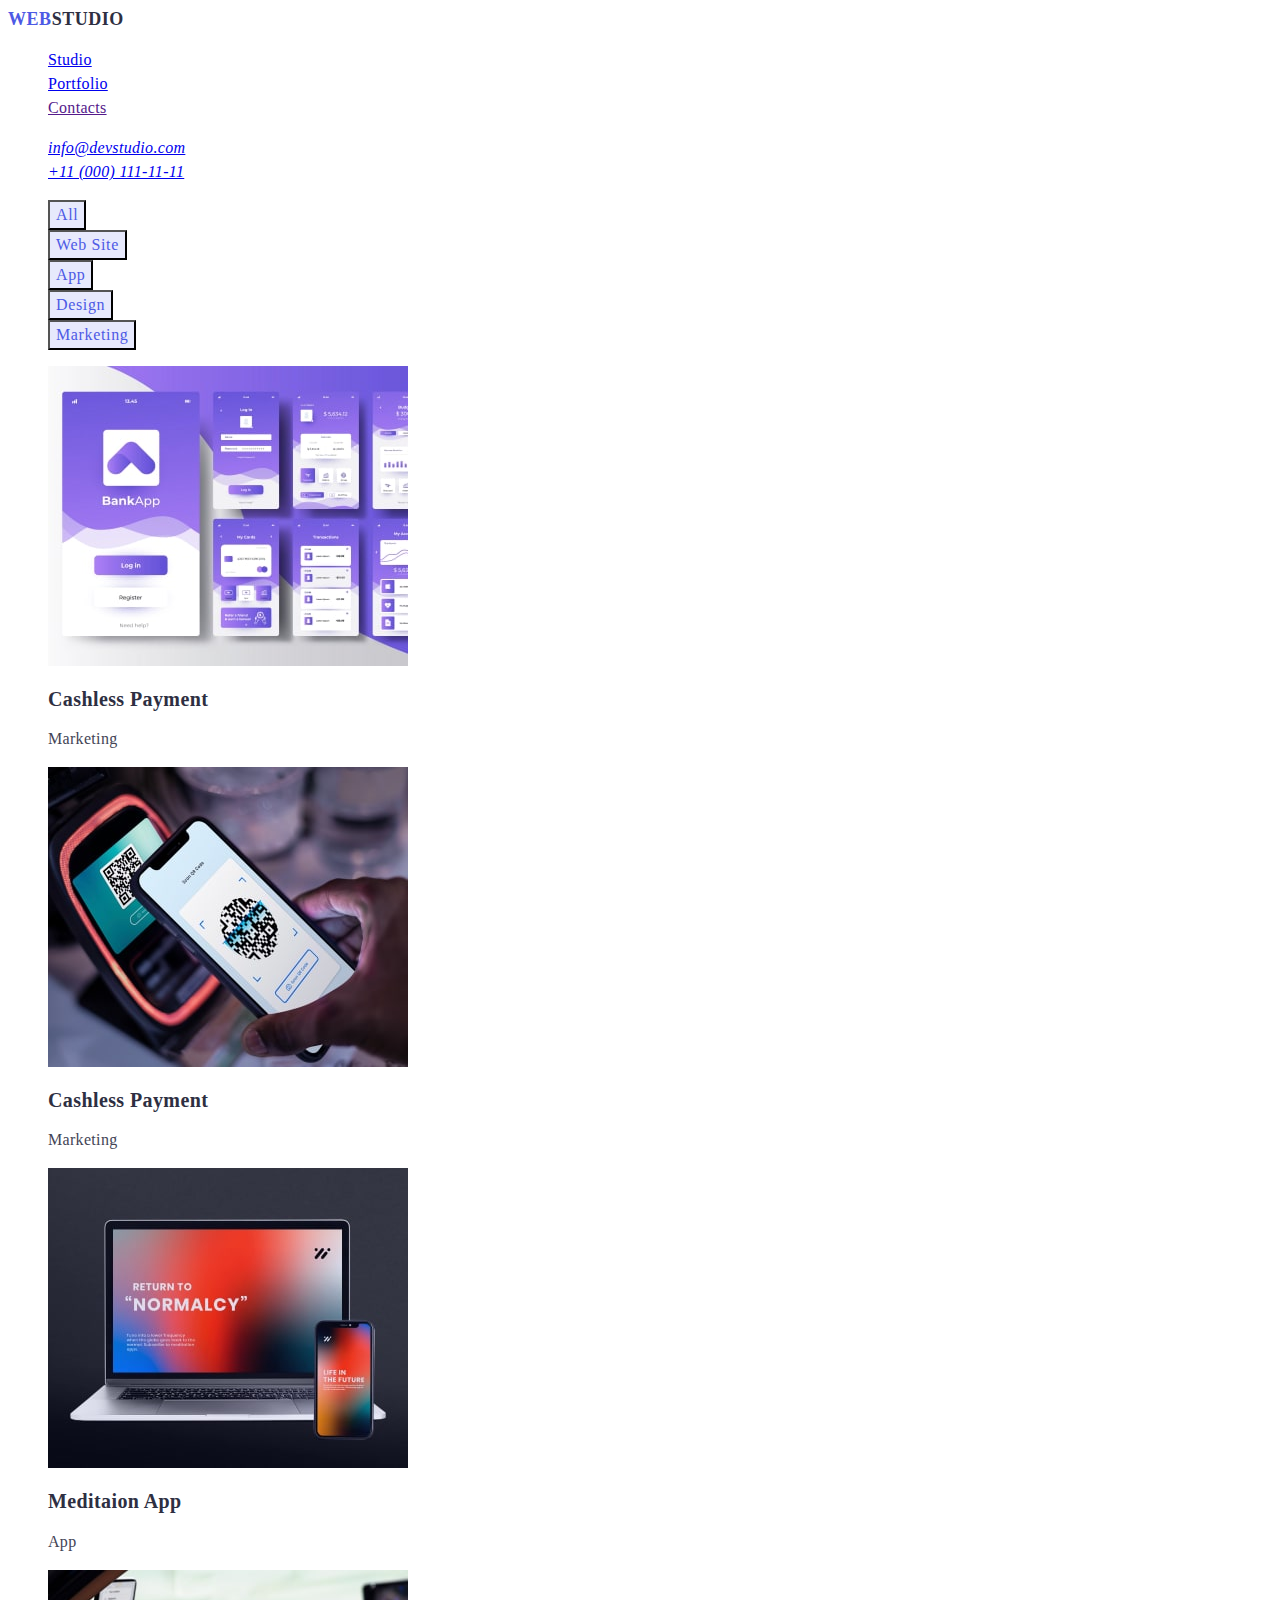
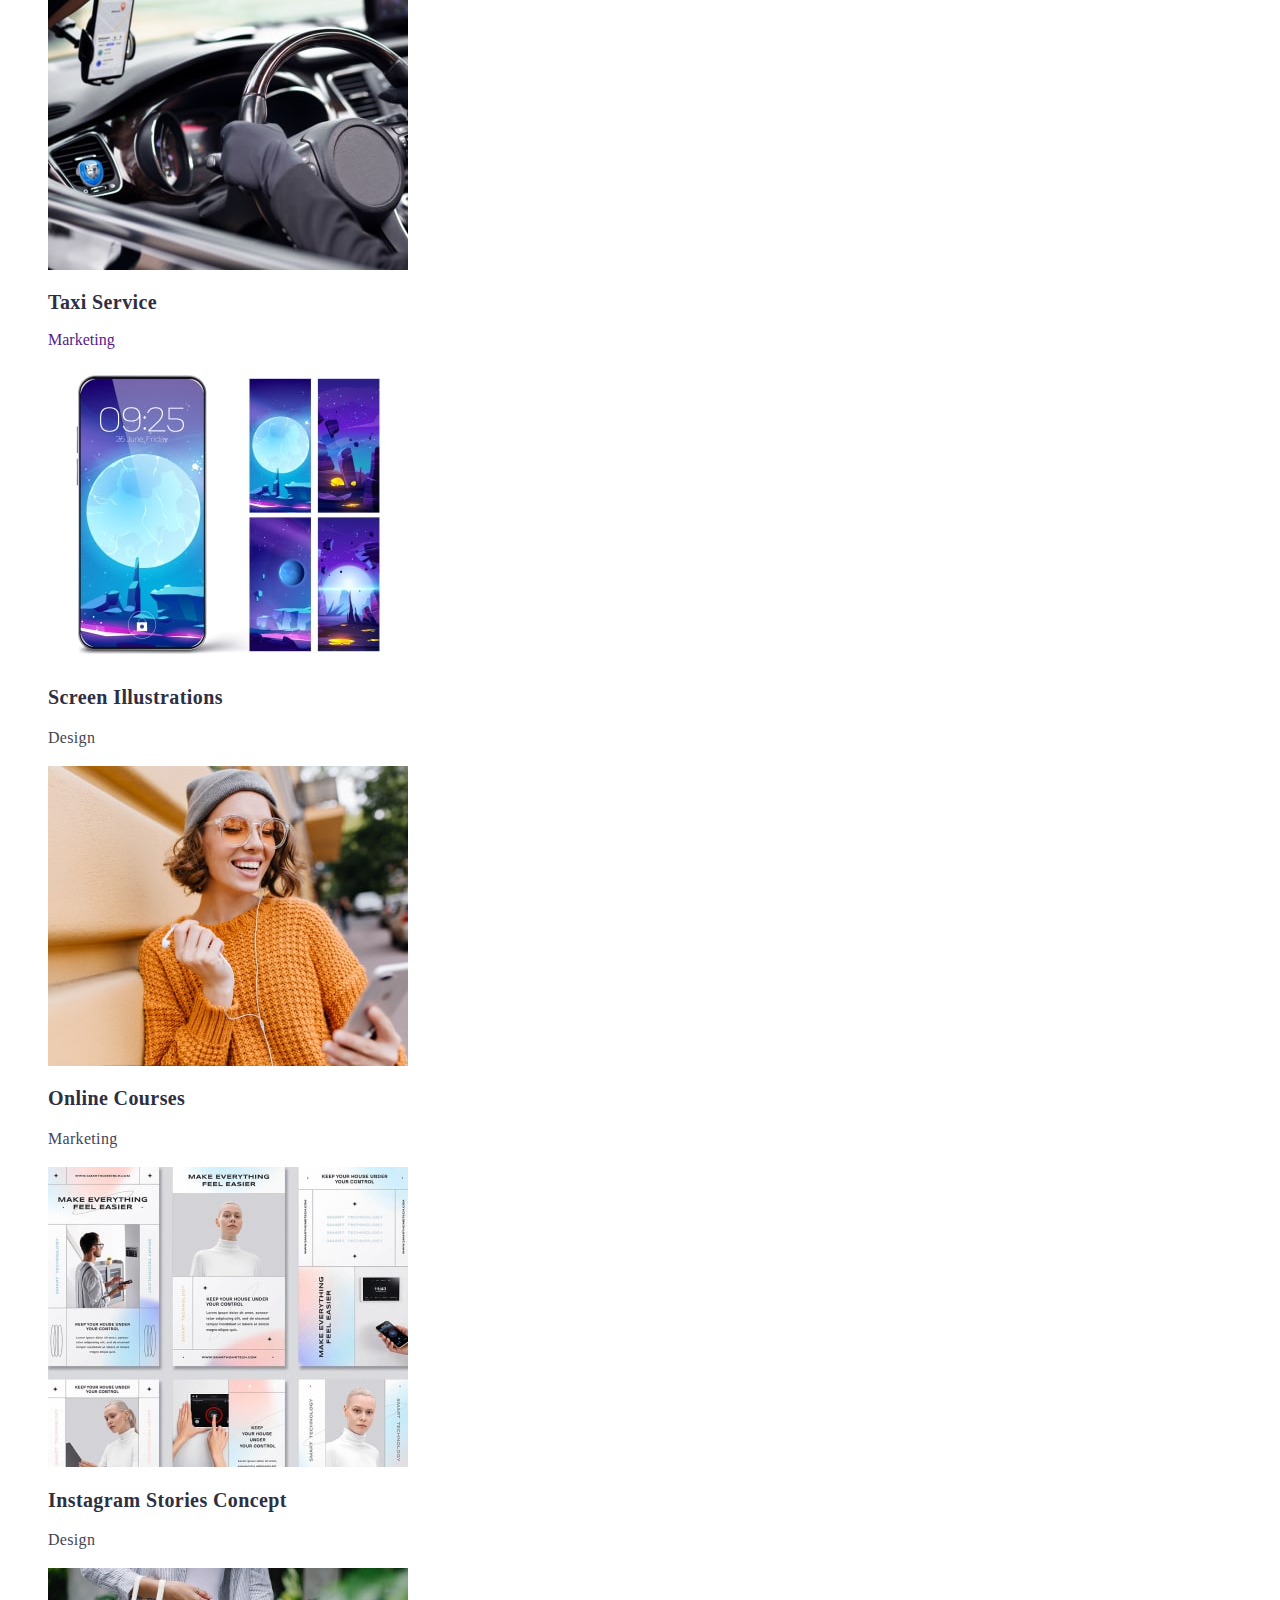
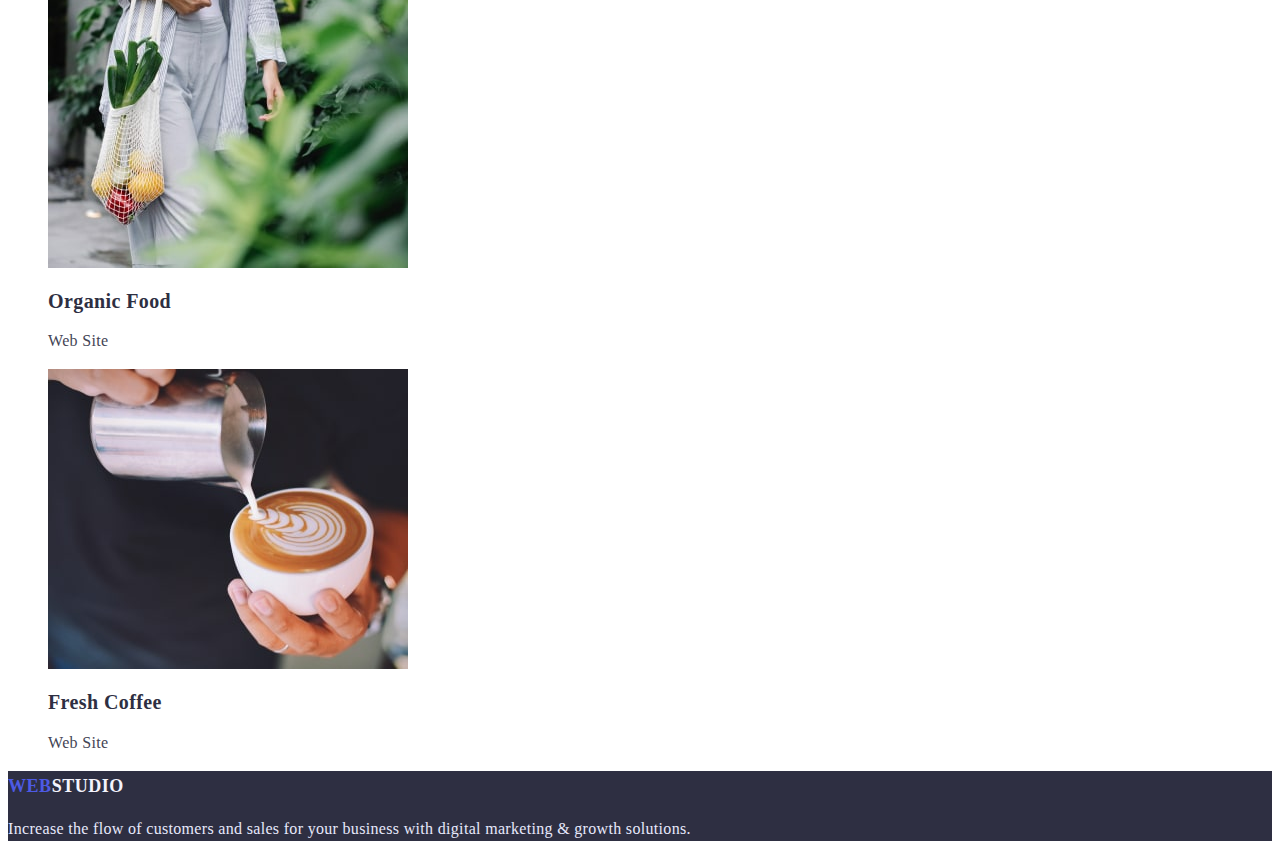
==== portfolio.html @ 84d5fbe2 "section main" ====
<!DOCTYPE html>
<html lang="en">
<head>
    <meta charset="UTF-8">
    <meta http-equiv="X-UA-Compatible" content="IE=edge">
    <meta name="viewport" content="width=device-width, initial-scale=1.0">
    <title>Document</title>
    <link rel="preconnect" href="https://fonts.googleapis.com">
    <link rel="preconnect" href="https://fonts.gstatic.com" crossorigin>
    <link
        href="https://fonts.googleapis.com/css2?family=Open+Sans:wght@400;600;700&family=Roboto:ital,wght@0,400;0,500;0,700;1,700&display=swap"
        rel="stylesheet">
    <link rel="stylesheet" href="css/style.css">
</head>
<body>
                                    <!--------------HEADER-------------->
    <header class="header">
        <nav class="header-nav">
            <a class="header-logo link" href="./index.html" target="_blank" rel="noopener noreferrer nofollow">Web<span
                    class="logo-second-word">Studio</span></a>
            <ul class="header-list list">
                <li class="header-item"><a href="/index.html">Studio</a></li>
                <li class="header-item"><a href="./portfolio.html">Portfolio</a></li>
                <li class="header-item"><a href="">Contacts</a></li>
            </ul>
        </nav>
        <address class="address">
            <ul class="address-list list">
                <li class="address-item"><a href="mailto:info@devstudio.com" target="_blank"
                        rel="noopener noreferrer nofollow">info@devstudio.com</a></li>
                <li class="address-item"><a href="tel:+110001111111">+11 (000) 111-11-11</a></li>
            </ul>
        </address>
    </header>
    
    <main>
        <section class="portfolio-section">
            <h1 hidden class="portfolio title">Portfolio</h1>
            <ul class="button-list list">
                <li class="button-item">
                    <button type="button" class="portfolio-btn btn">All</button>
                </li>
                <li class="button-item">
                    <button type="button" class="portfolio-btn btn">Web Site</button>
                </li>
                <li class="button-item">
                    <button type="button" class="portfolio-btn btn">App</button>
                </li>
                <li class="button-item">
                    <button type="button" class="portfolio-btn btn">Design</button>
                </li>
                <li class="button-item">
                    <button type="button" class="portfolio-btn btn">Marketing</button>
                </li>
            </ul>
        
            <ul class="projcets-list list">
                <li class="projects-list-item">
                    <a class="item-link link" href="">
                        <img src="./images/row-1-img-1-min.jpg" alt="servise image" width="360" height="300">
                        <h2 class="item-title">Cashless Payment</h2>
                        <p class="item-description">Marketing</p>
                    </a>
                </li>
                
                <li class="projects-list-item">
                    <a class="item-link link" href="">
                        <img src="./images/row-1-img-2-min.jpg" alt="servise image" width="360" height="300">
                        <h2 class="item-title">Cashless Payment</h2>
                        <p class="item-description">Marketing</p>
                    </a>
                </li>

                <li class="projects-list-item">
                    <a class="item-link link" href="">
                        <img src="./images/row-1-img-3-min.jpg" alt="servise image" width="360" height="300">
                        <h2 class="item-title">Meditaion App</h2>
                        <p class="item-description">App</p>
                    </a>
                </li>
        
                <li class="projects-list-item">
                    <a class="item-link link" href="">
                        <img src="./images/row-2-img-1-min.jpg" alt="servise image" width="360" height="300">
                        <h2 class="item-title">Taxi Service</h2>
                        <p class="itemdescriptiont">Marketing</p>
                    </a>
                    
                </li>
                <li class="projects-list-item">
                    <a class="item-link link" href="">
                        <img src="./images/row-2-img-2-min.jpg" alt="servise image" width="360" height="300">
                        <h2 class="item-title">Screen Illustrations</h2>
                        <p class="item-description">Design</p>
                    </a>
                </li>
                <li class="projects-list-item">
                    <a class="item-link link" href="">
                        <img src="./images/row-2-img-3-min.jpg" alt="servise image" width="360" height="300">
                        <h2 class="item-title">Online Courses</h2>
                        <p class="item-description">Marketing</p>
                    </a>
                    
                </li>
                <li class="projects-list-item">
                    <a class="item-link link" href="">
                        <img src="./images/row-3-img-1-min.jpg" alt="servise image" width="360" height="300">
                        <h2 class="item-title">Instagram Stories Concept</h2>
                        <p class="item-description">Design</p>
                    </a>
                    
                </li>
                <li class="projects-list-item">
                    <a class="item-link link" href="">
                        <img src="./images/row-3-img-2-min.jpg" alt="servise image" width="360" height="300">
                        <h2 class="item-title">Organic Food</h2>
                        <p class="item-description">Web Site</p>
                    </a>
                    
                </li>
                <li class="projects-list-item">
                    <a class="item-link link" href="">
                        <img src="./images/row-3-img-3-min.jpg" alt="servise image" width="360" height="300">
                        <h2 class="item-title">Fresh Coffee</h2>
                        <p class="item-description">Web Site</p>
                    </a>
                </li>
            </ul>
        </section>
    </main>
                            <!------------------FOOOTER----------------->
    <footer class="footer">
        <a class="footer-logo link" href="./index.html" target="_blank" rel="noopener noreferrer nofollow">Web<span
                class="logo-second-word">Studio</span></a>
        <p class="footer-text">Increase the flow of customers and sales for your business with digital marketing & growth
            solutions.</p>
    </footer>
</body>
</html>
---- css/style.css ----
body{
    font-family: Roboto sans-serif;
}

.list {
    list-style: none;
}

.link {
    text-decoration: none;
}

.title{
    font-size: 36px;
    line-height: 1.11;
    text-align: center;
    letter-spacing: 0.02em;
    text-transform: capitalize;
    color: #2E2F42;
}
.header-logo{
    font-weight: 800;
    font-size: 18px;
    line-height: 1.33;
    display: flex;
    align-items: center;
    letter-spacing: 0.03em;
    text-transform: uppercase;
    color: #4D5AE5;
}
.header-logo > .logo-second-word{
    color: #2E2F42;
}

.footer-logo{
    font-weight: 800;
    font-size: 18px;
    line-height: 1.67;
    display: flex;
    align-items: center;
    letter-spacing: 0.03em;
    text-transform: uppercase;
    color: #4D5AE5;
}

.footer-logo > .logo-second-word{
    color: #F4F4FD;
}

.btn:is(:hover, :focus) {
    color: #FFFFFF;
    background: #404BBF;
    box-shadow: 0px 3px 1px rgba(0, 0, 0, 0.1), 0px 2px 1px rgba(0, 0, 0, 0.08), 0px 2px 2px rgba(0, 0, 0, 0.12);
    border-radius: 4px;
}

.btn {
    cursor: pointer;
    font-weight: 500;
    font-size: 16px;
    line-height: 1.5;
    display: flex;
    align-items: center;
    letter-spacing: 0.04em;
    color: #4D5AE5;
    ;
}
/**-------------------------FOOTER---------------------*/
.footer {
    background-color: #2E2F42;
    ;
}

.footer-text {
    font-size: 16px;
    line-height: 1.5;
    letter-spacing: 0.02em;
    color: #E7E9FC;
}

/**-------------------------HEADER---------------------*/
.header {}

.header-nav {}

.header-logo {}

.header-list {}

.header-item {
    font-size: 16px;
    line-height: 1.5;
    letter-spacing: 0.02em;
    color: #2E2F42;
}

.address {}

.address-list {}

.address-item {
    font-size: 16px;
    line-height: 1.5;
    letter-spacing: 0.02em;
    color: #434455;
}
/*!--------------------INDEX-PAGE----------------------*/
/**-----------------------HERO----------------------*/
.hero{ 
    background: #2E2F42;
}
.hero-title{
    font-size: 56px;
    line-height: 1.07;
    text-align: center;
    letter-spacing: 0.02em;
    color: #FFFFFF;
}

.hero-btn{
    background: #E7E9FC;
}


/**------------COMPANY_POLICY---------------*/

.company-policy-title {
    font-size: 20px;
    line-height: 1.2;
    letter-spacing: 0.02em;
    color: #2E2F42;
}

.company-policy-text {
    font-size: 16px;
    line-height: 1.5;
    letter-spacing: 0.02em;
    color: #434455;
}
/**-----------------OUR-TEAM------------------*/

.member-name {
    font-size: 20px;
    line-height: 1.2;
    text-align: center;
    letter-spacing: 0.02em;
    color: #2E2F42;
}

.member-position {
    font-size: 16px;
    line-height: 1.5;
    text-align: center;
    letter-spacing: 0.02em;
    color: #434455;
}


/*!---------------------PORTFOLIO-PAGE-------------------*/
.item-title{
    font-size: 20px;
    line-height: 1.2;
    letter-spacing: 0.02em;
    color: #2E2F42;
}

.item-description{
    font-size: 16px;
    line-height: 1.5;    
    letter-spacing: 0.02em;
    color: #434455;
}

.portfolio-btn{
    font-family: inherit;
    background-color:#E7E9FC;
}
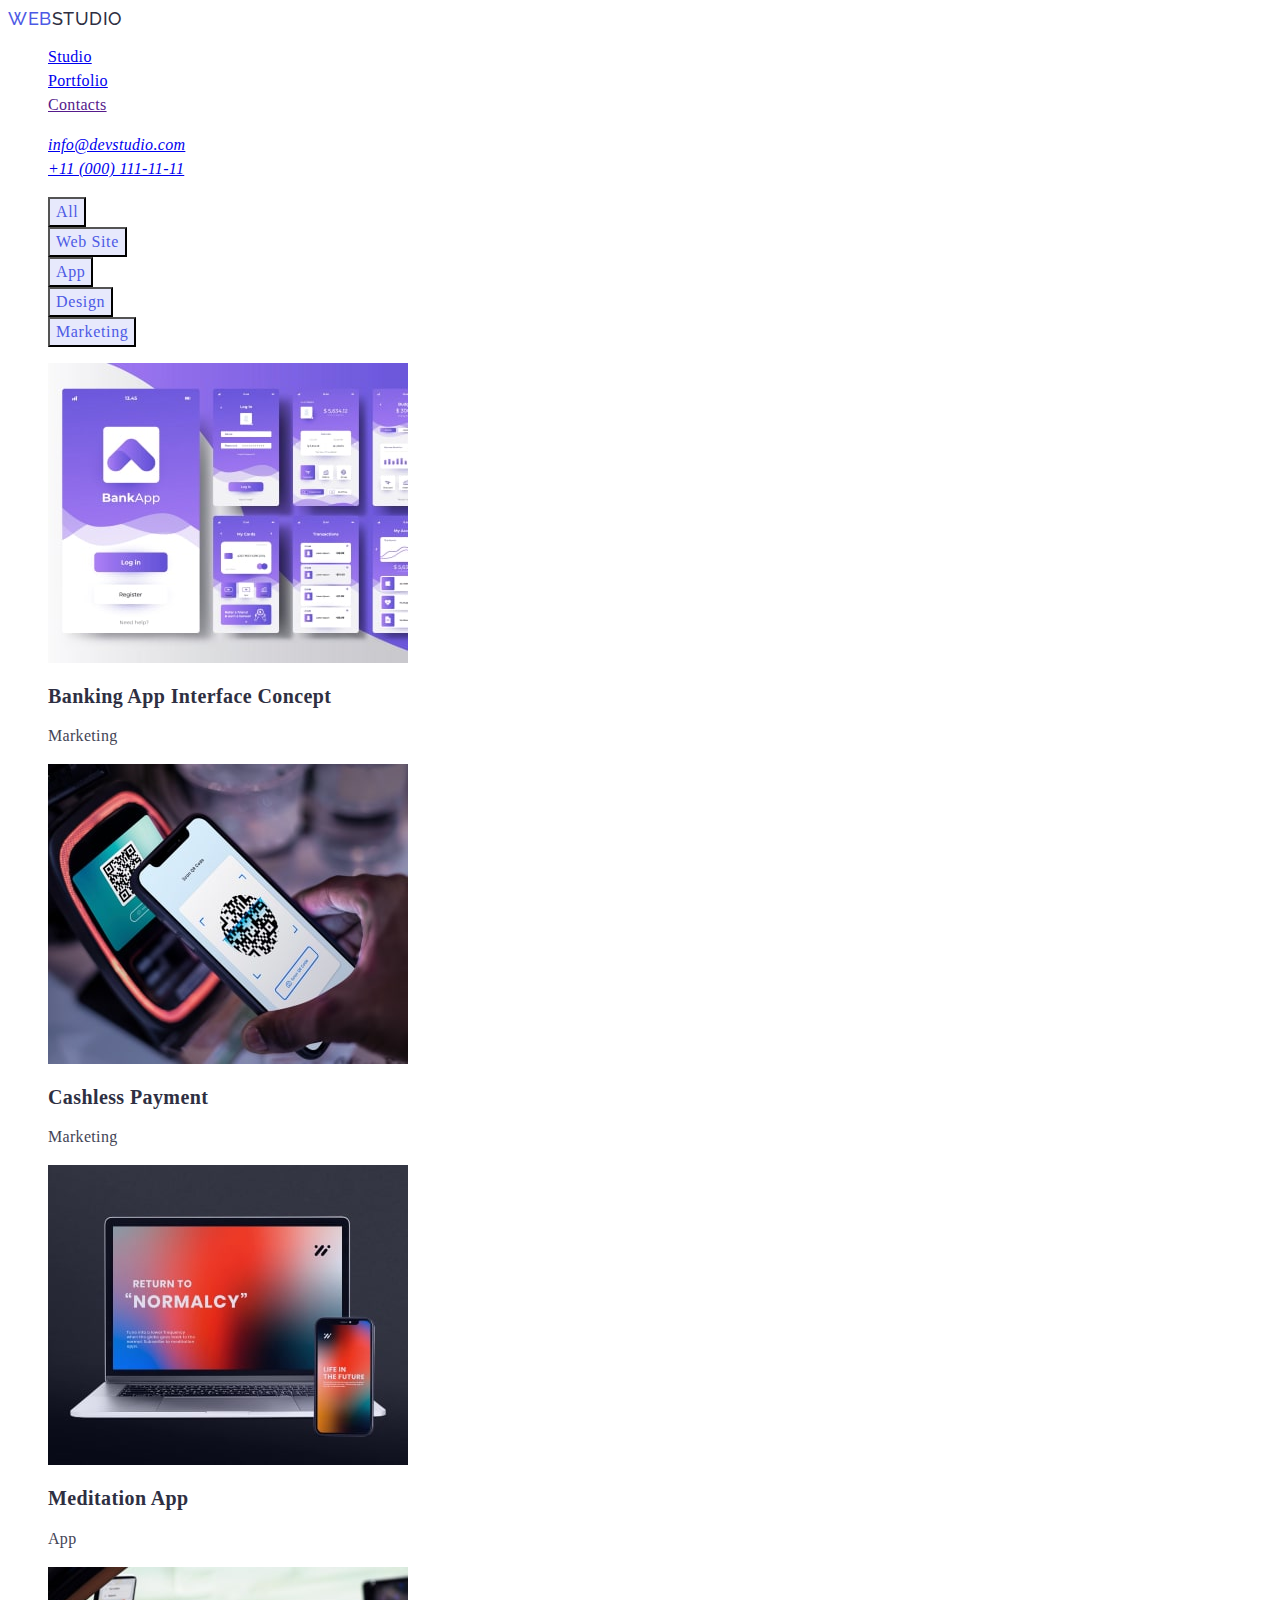
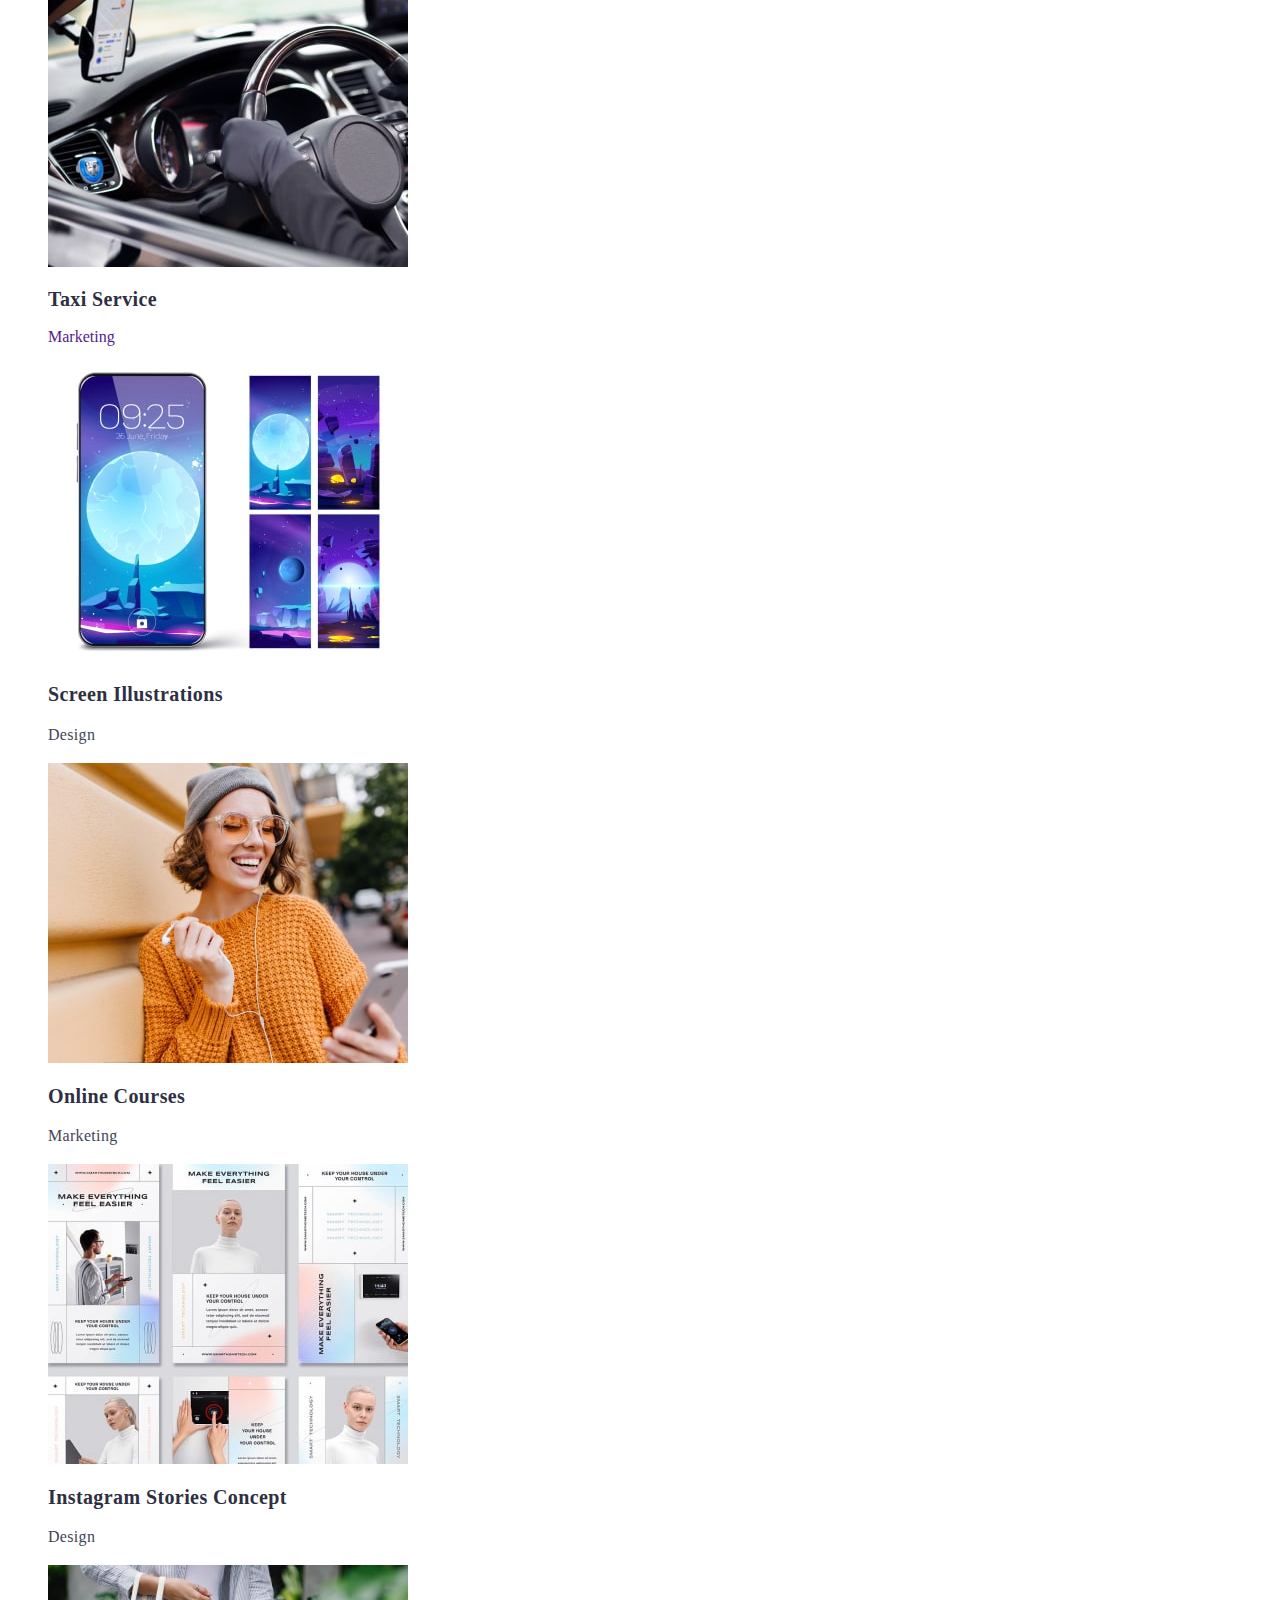
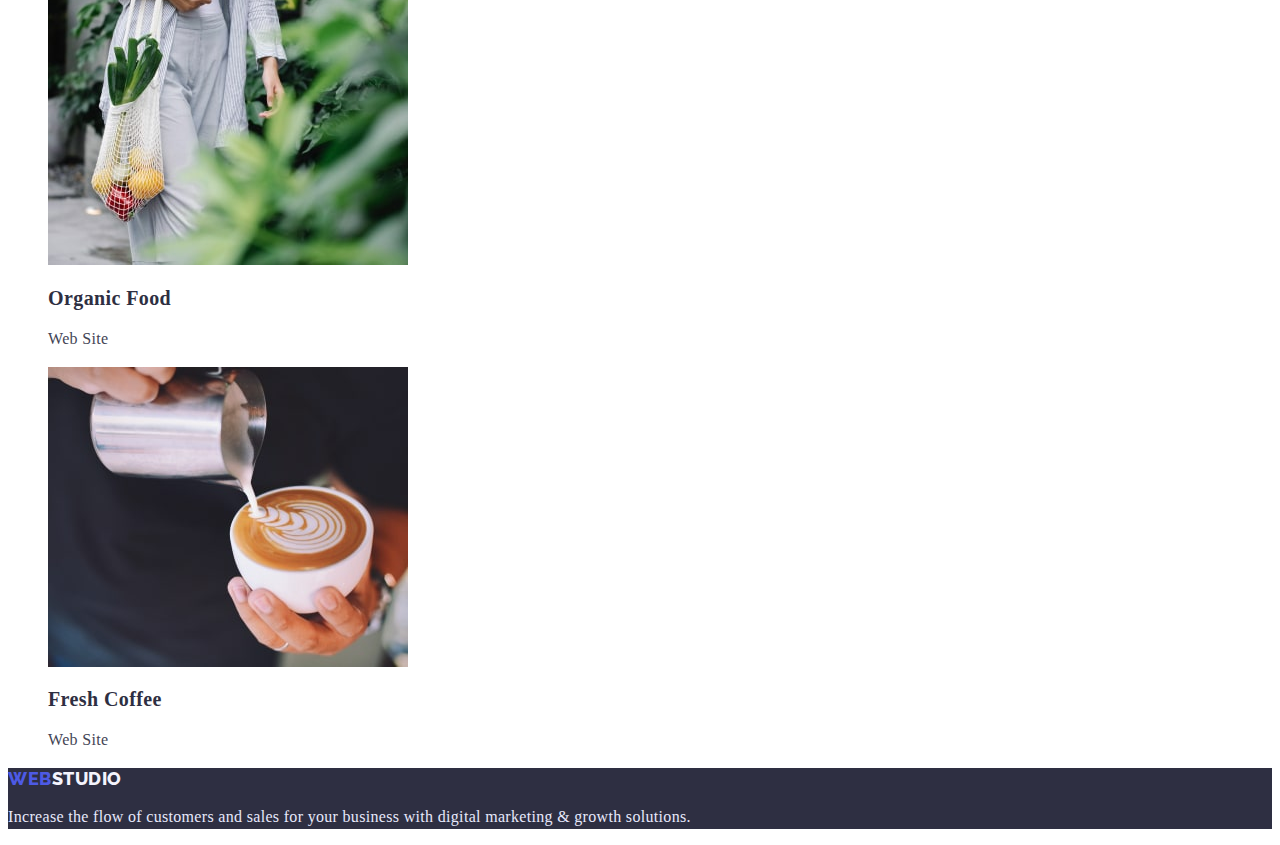
==== commit 8c307b04: "changes" ====
--- a/portfolio.html
+++ b/portfolio.html
@@ -8,7 +8,7 @@
     <link rel="preconnect" href="https://fonts.googleapis.com">
     <link rel="preconnect" href="https://fonts.gstatic.com" crossorigin>
     <link
-        href="https://fonts.googleapis.com/css2?family=Open+Sans:wght@400;600;700&family=Roboto:ital,wght@0,400;0,500;0,700;1,700&display=swap"
+        href="https://fonts.googleapis.com/css2?family=Open+Sans:wght@400;600;700&family=Raleway:wght@800;900&family=Roboto:wght@400;500;700&display=swap"
         rel="stylesheet">
     <link rel="stylesheet" href="css/style.css">
 </head>
@@ -58,7 +58,7 @@
                 <li class="projects-list-item">
                     <a class="item-link link" href="">
                         <img src="./images/row-1-img-1-min.jpg" alt="servise image" width="360" height="300">
-                        <h2 class="item-title">Cashless Payment</h2>
+                        <h2 class="item-title">Banking App Interface Concept</h2>
                         <p class="item-description">Marketing</p>
                     </a>
                 </li>
@@ -74,7 +74,7 @@
                 <li class="projects-list-item">
                     <a class="item-link link" href="">
                         <img src="./images/row-1-img-3-min.jpg" alt="servise image" width="360" height="300">
-                        <h2 class="item-title">Meditaion App</h2>
+                        <h2 class="item-title">Meditation App</h2>
                         <p class="item-description">App</p>
                     </a>
                 </li>
--- a/css/style.css
+++ b/css/style.css
@@ -1,5 +1,6 @@
 body{
     font-family: Roboto sans-serif;
+    color:#434455;
 }
 
 .list {
@@ -19,9 +20,10 @@
     color: #2E2F42;
 }
 .header-logo{
-    font-weight: 800;
+    font-family: "Raleway", sans-serif;
+    font-weight: 500;
     font-size: 18px;
-    line-height: 1.33;
+    line-height: 1.17;
     display: flex;
     align-items: center;
     letter-spacing: 0.03em;
@@ -33,9 +35,10 @@
 }
 
 .footer-logo{
+    font-family: "Raleway", sans-serif;
     font-weight: 800;
     font-size: 18px;
-    line-height: 1.67;
+    line-height: 1.17;
     display: flex;
     align-items: center;
     letter-spacing: 0.03em;
@@ -125,6 +128,7 @@
 /**------------COMPANY_POLICY---------------*/
 
 .company-policy-title {
+    font-weight: 500;
     font-size: 20px;
     line-height: 1.2;
     letter-spacing: 0.02em;
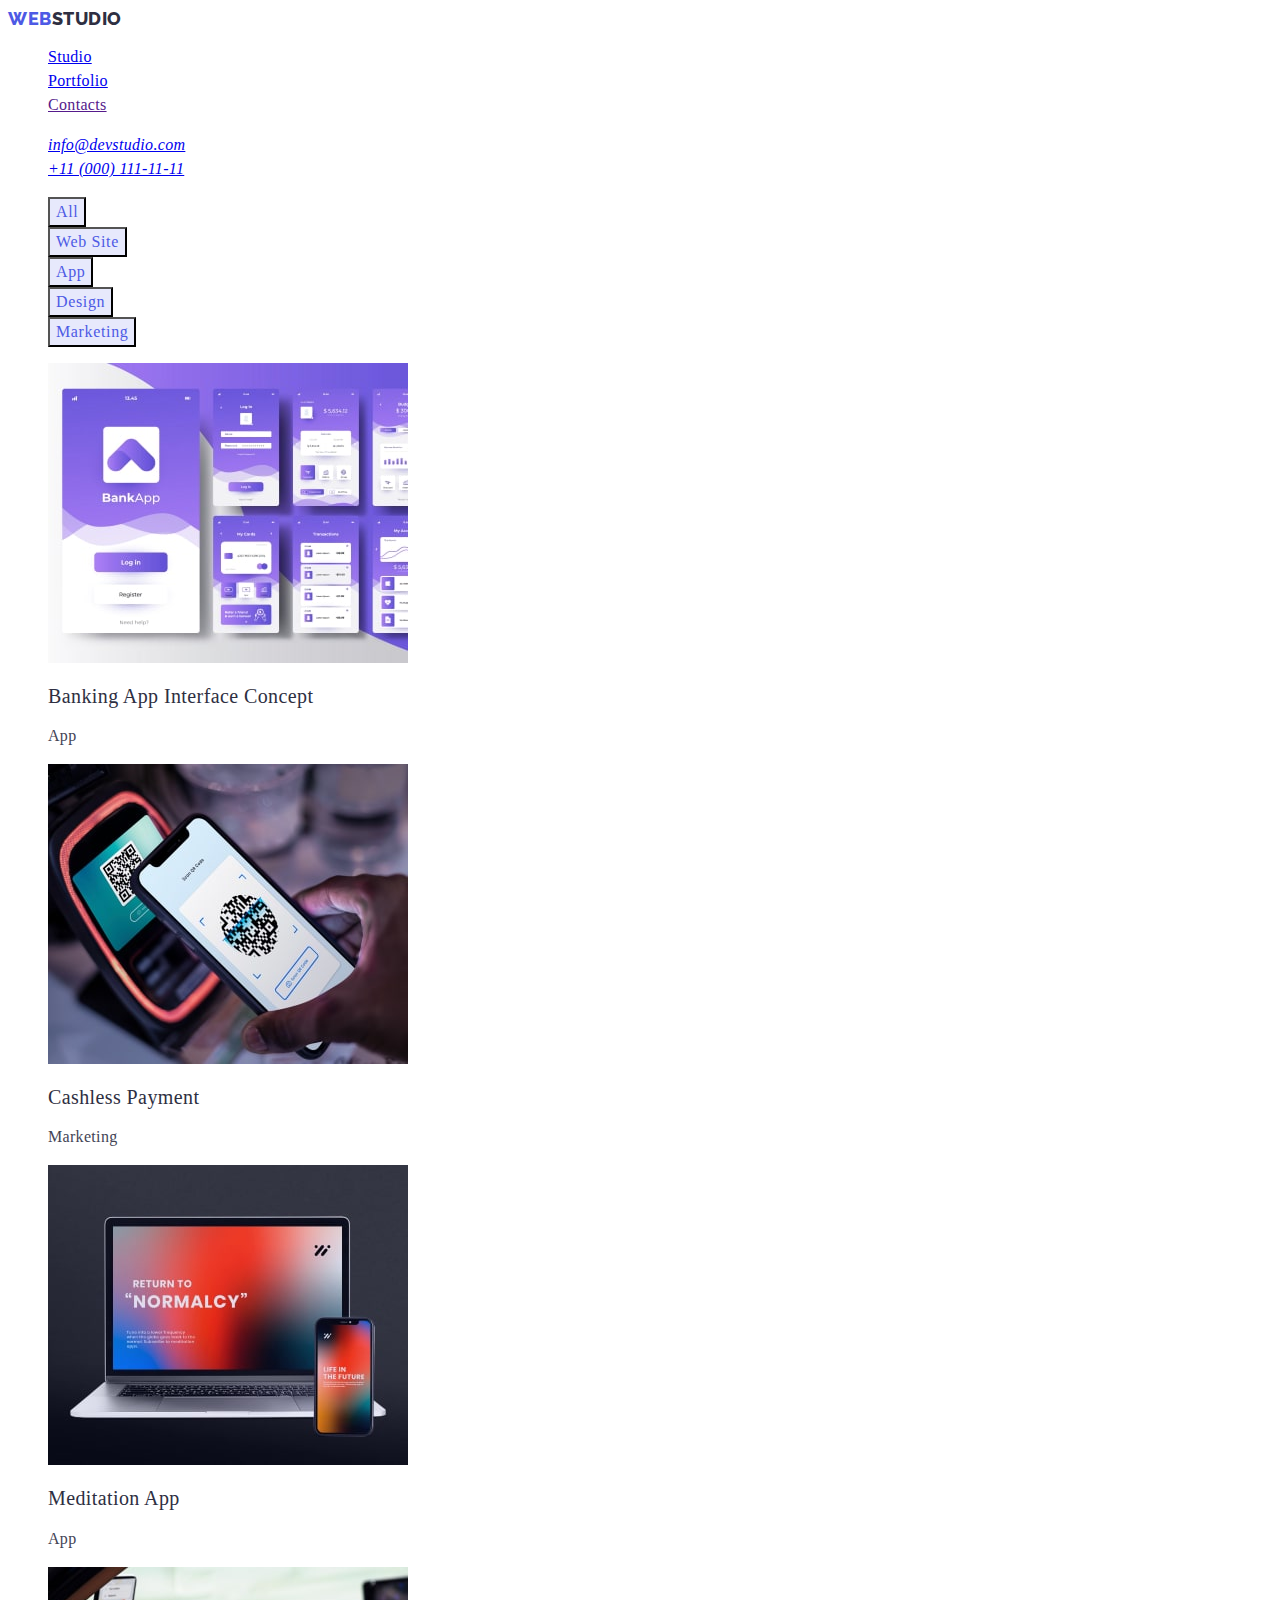
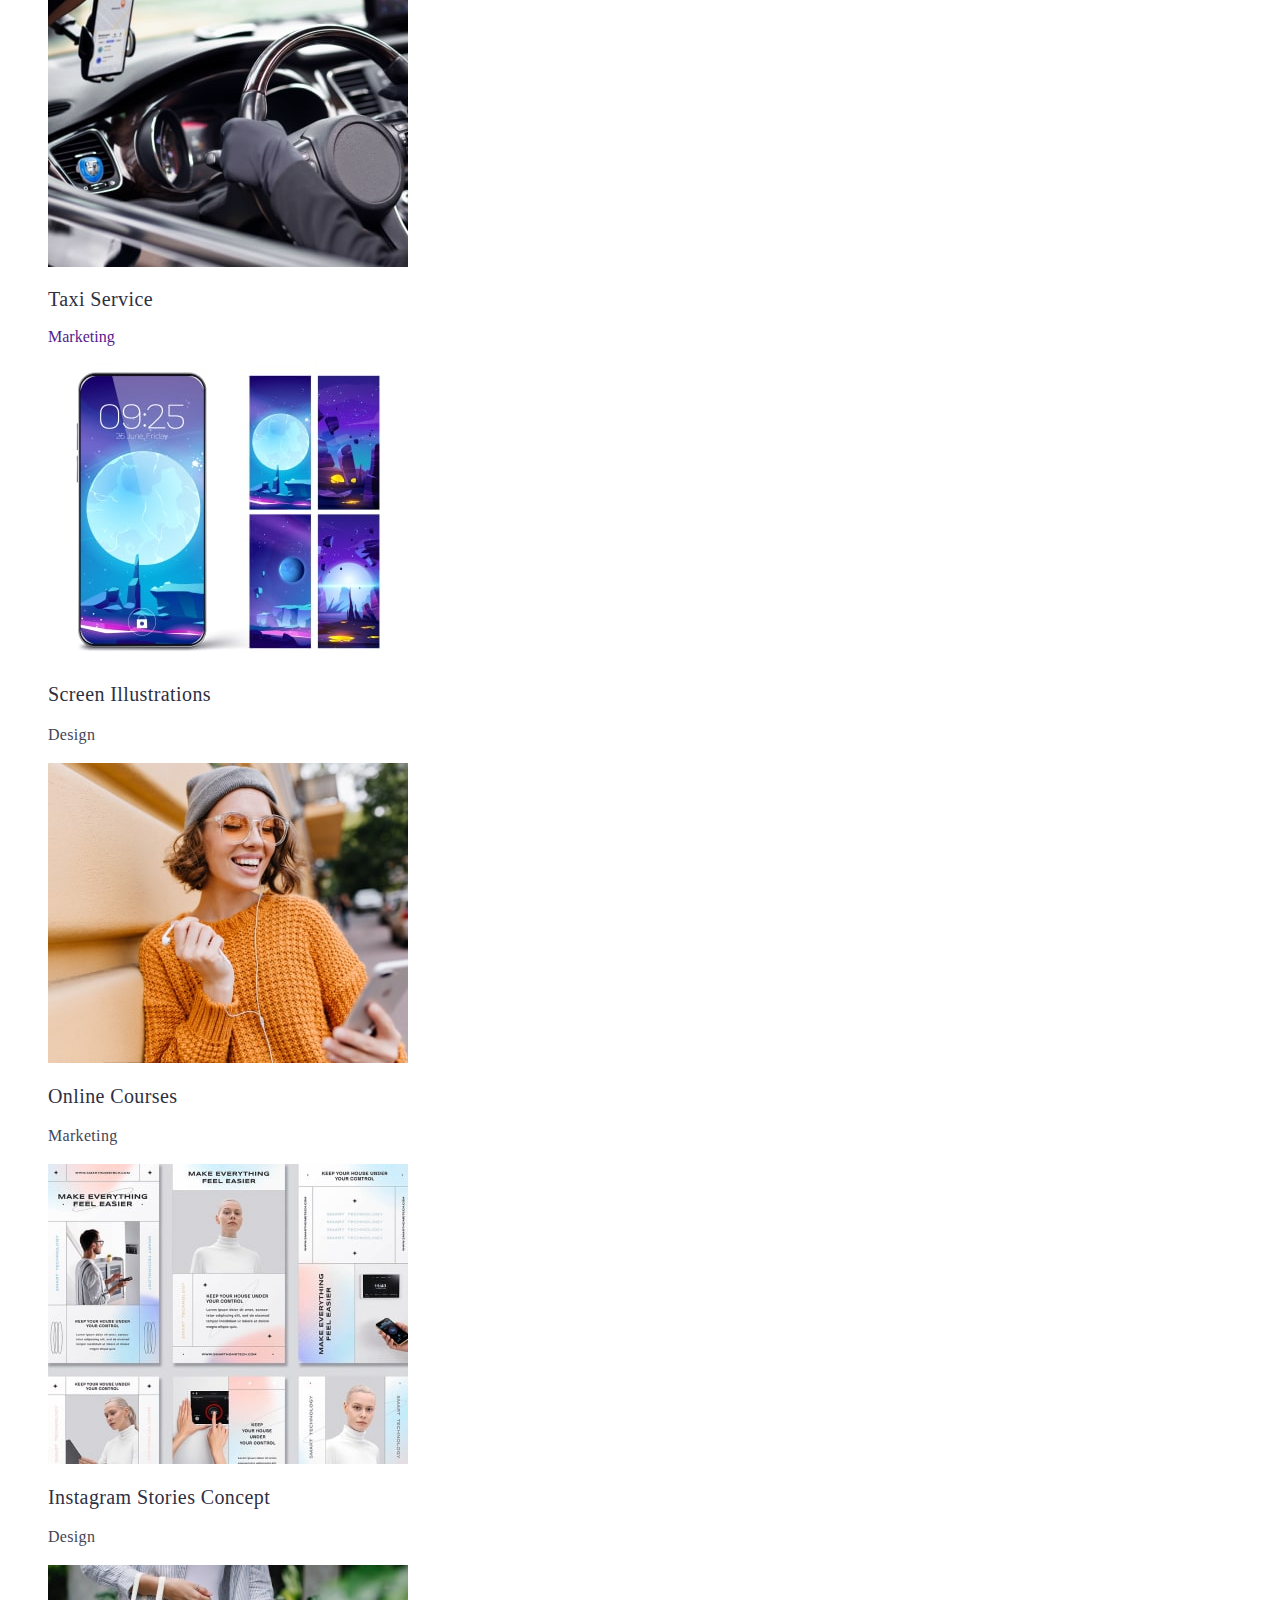
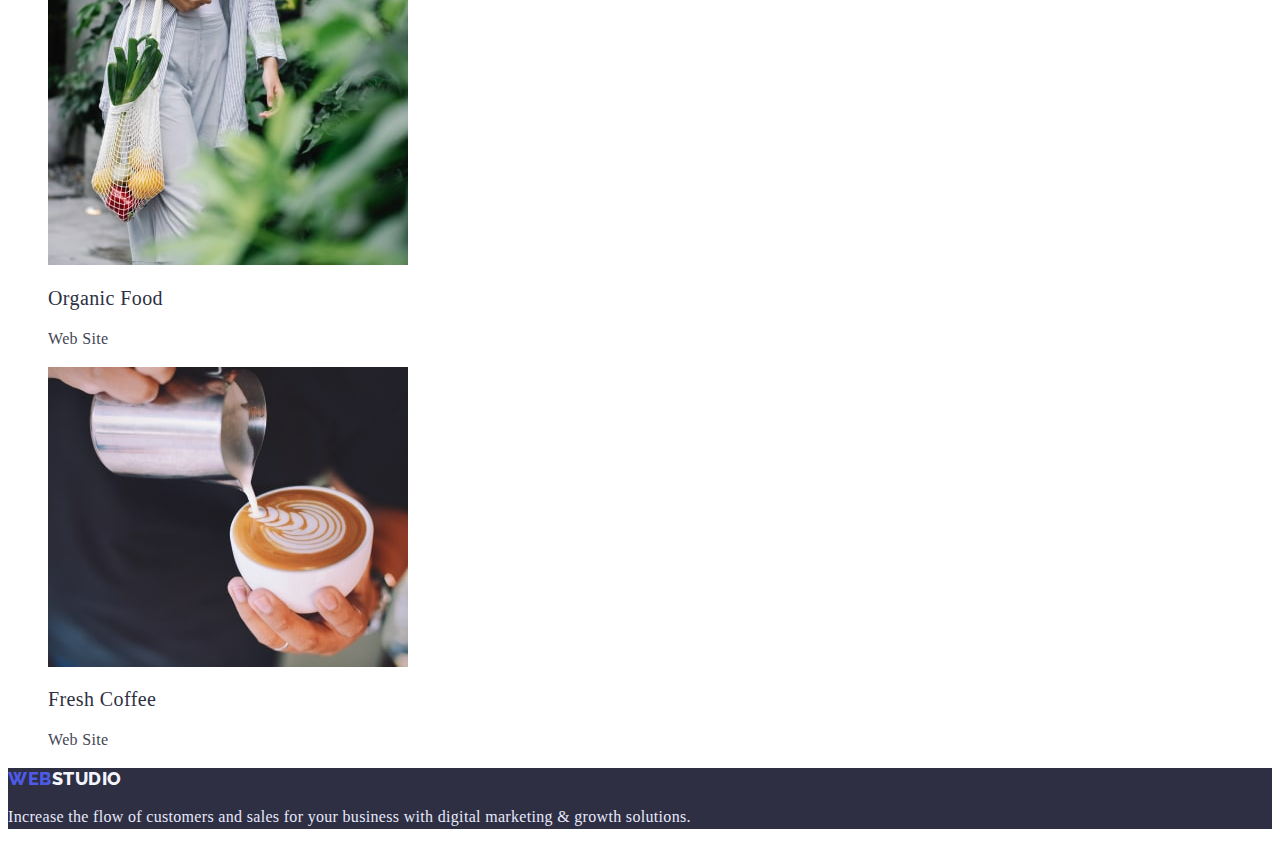
==== commit f6914515: "changes" ====
--- a/portfolio.html
+++ b/portfolio.html
@@ -59,7 +59,7 @@
                     <a class="item-link link" href="">
                         <img src="./images/row-1-img-1-min.jpg" alt="servise image" width="360" height="300">
                         <h2 class="item-title">Banking App Interface Concept</h2>
-                        <p class="item-description">Marketing</p>
+                        <p class="item-description">App</p>
                     </a>
                 </li>
                 
@@ -83,7 +83,7 @@
                     <a class="item-link link" href="">
                         <img src="./images/row-2-img-1-min.jpg" alt="servise image" width="360" height="300">
                         <h2 class="item-title">Taxi Service</h2>
-                        <p class="itemdescriptiont">Marketing</p>
+                        <p class="item-descriptiont">Marketing</p>
                     </a>
                     
                 </li>
--- a/css/style.css
+++ b/css/style.css
@@ -1,5 +1,5 @@
 body{
-    font-family: Roboto sans-serif;
+    font-family: "Roboto" sans-serif;
     color:#434455;
 }
 
@@ -21,7 +21,7 @@
 }
 .header-logo{
     font-family: "Raleway", sans-serif;
-    font-weight: 500;
+    font-weight: 800;
     font-size: 18px;
     line-height: 1.17;
     display: flex;
@@ -121,7 +121,8 @@
 }
 
 .hero-btn{
-    background: #E7E9FC;
+    font-family: inherit;
+    background: #ffffff;
 }
 
 
@@ -161,7 +162,11 @@
 
 
 /*!---------------------PORTFOLIO-PAGE-------------------*/
+.team-titile{
+    font-weight: 500
+}
 .item-title{
+    font-weight: 500;
     font-size: 20px;
     line-height: 1.2;
     letter-spacing: 0.02em;
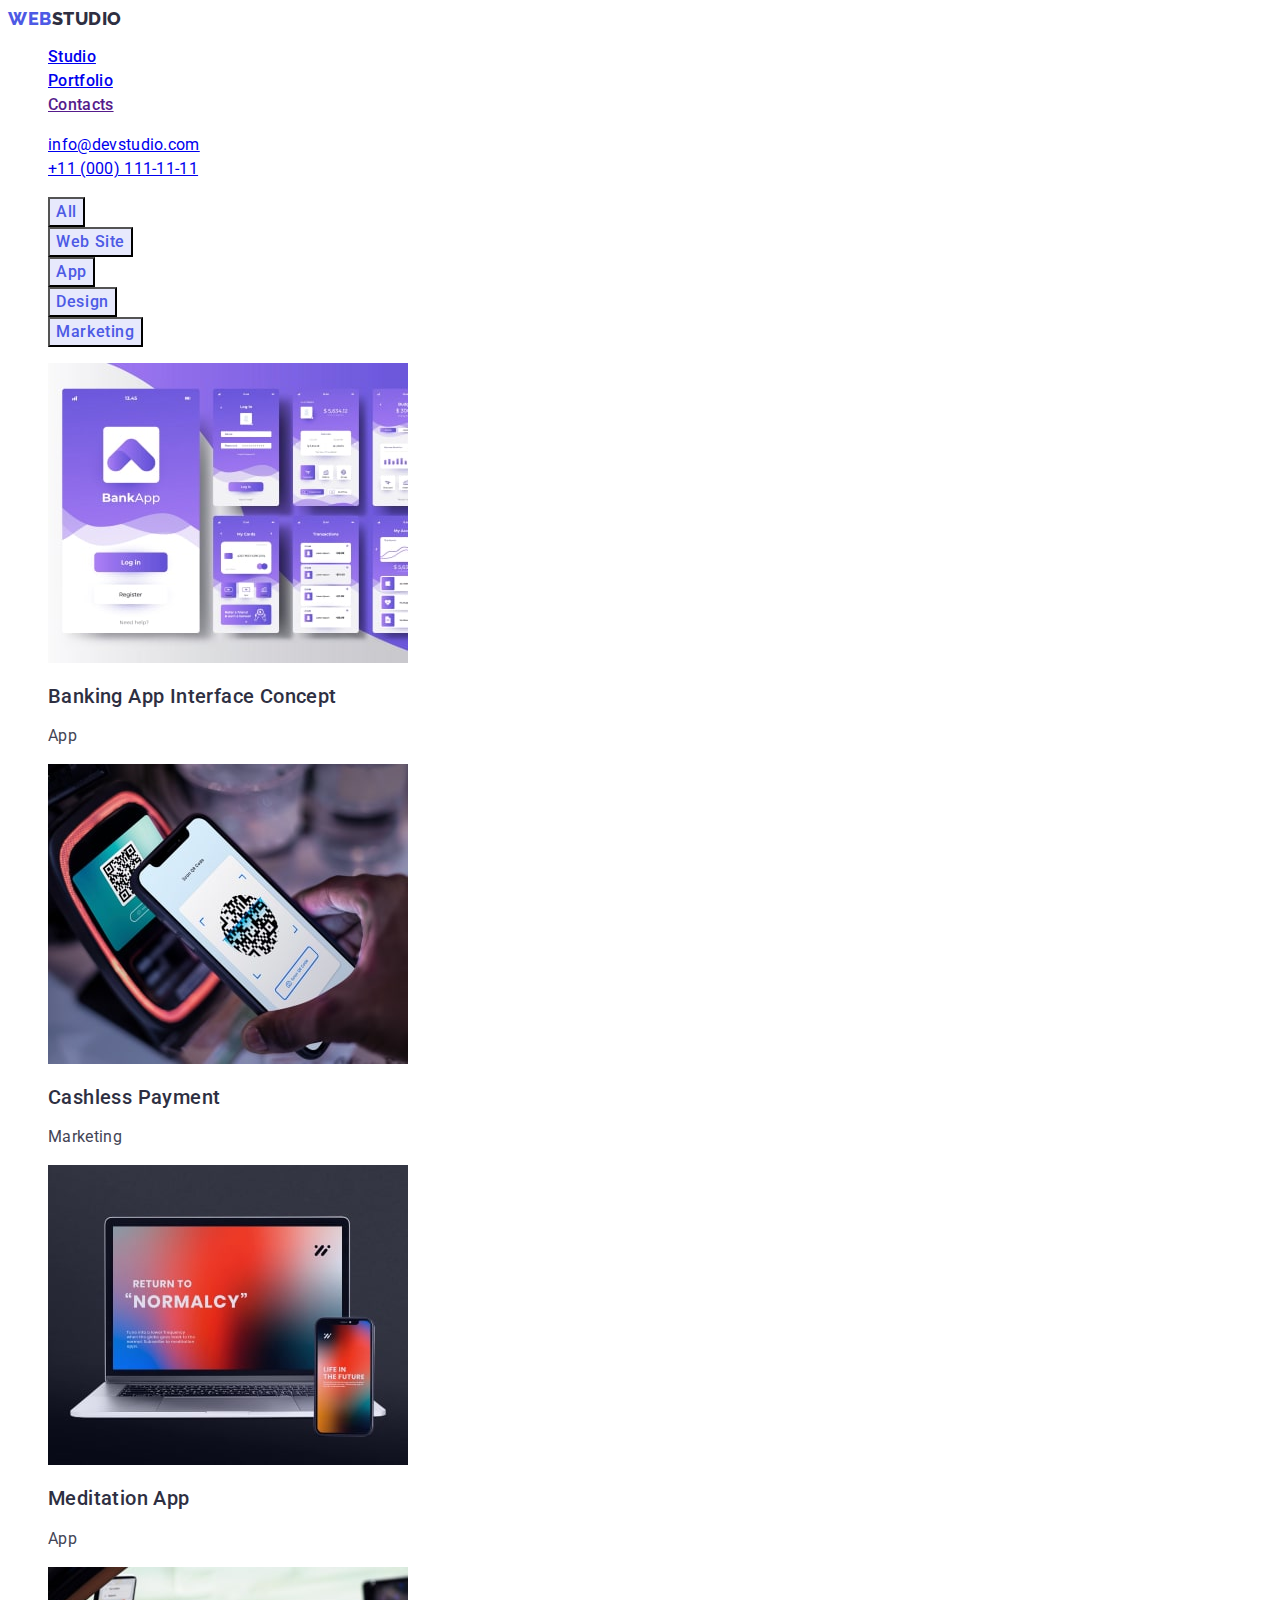
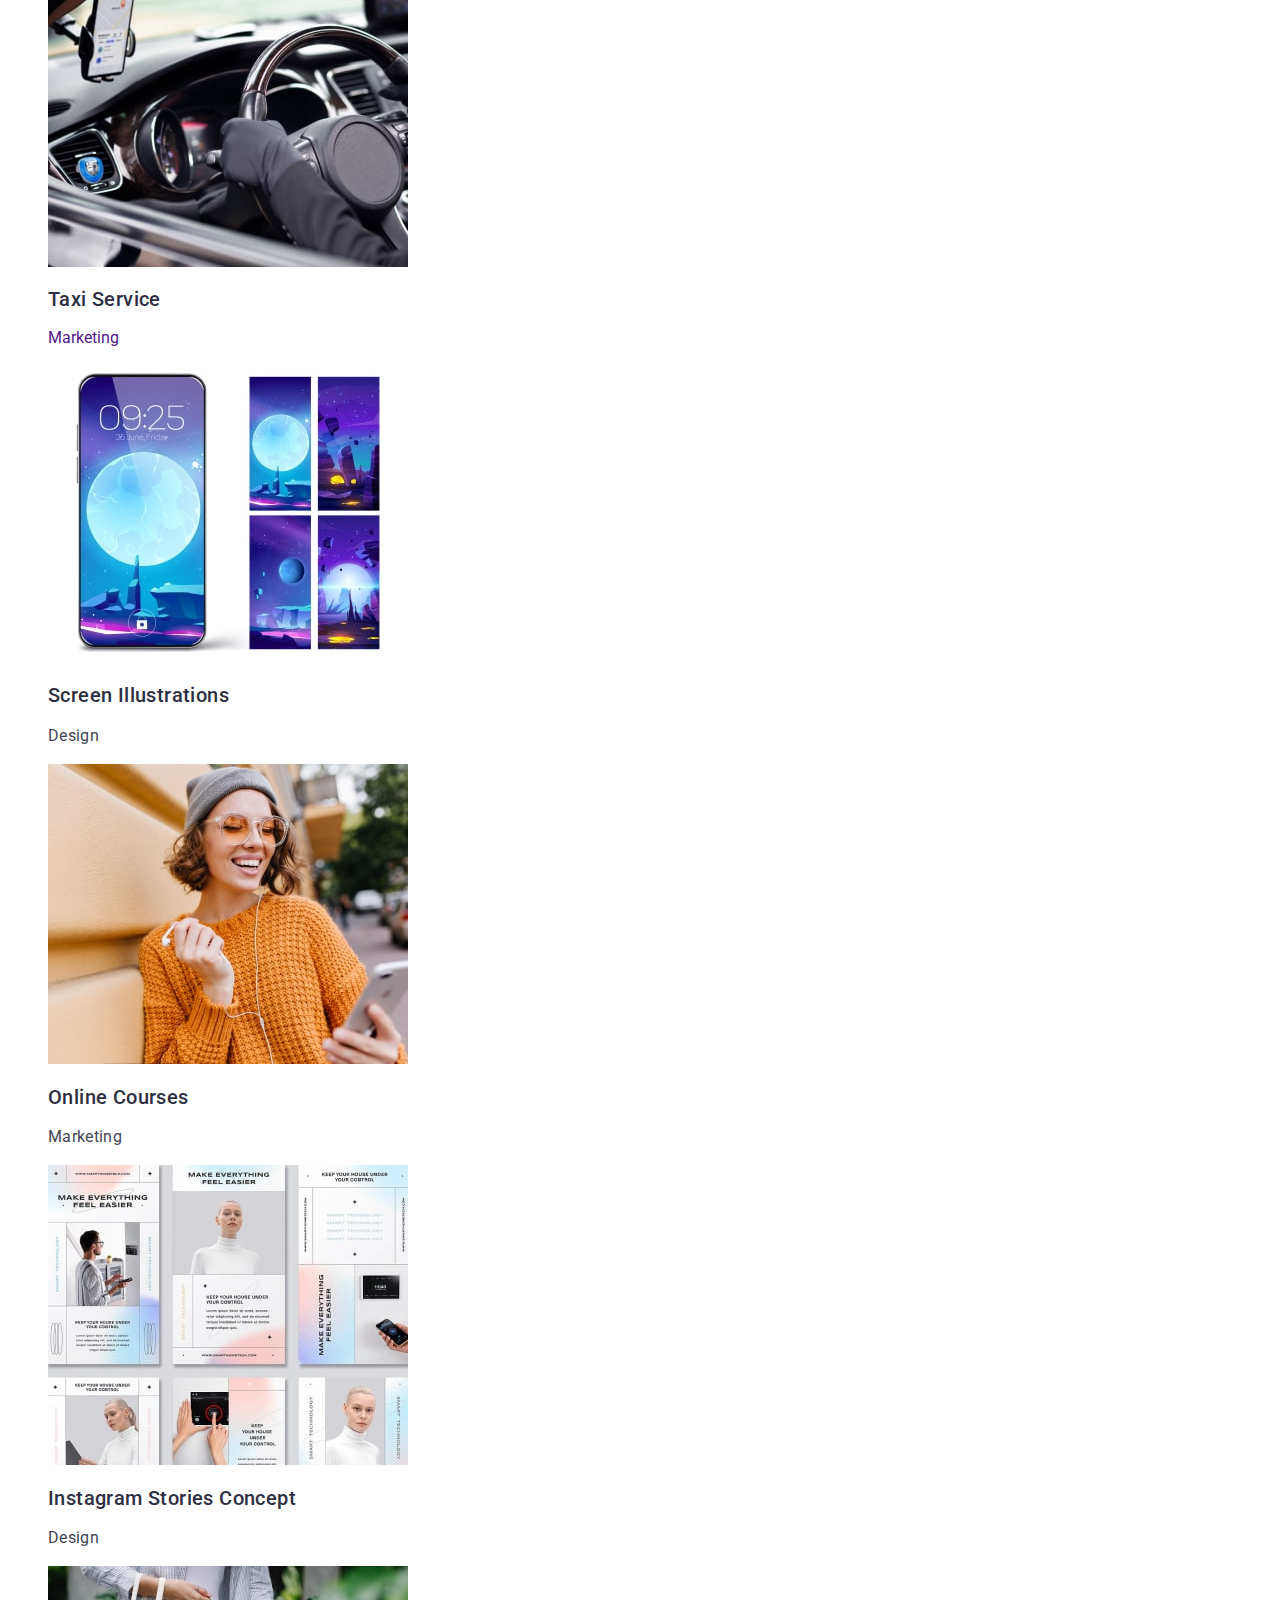
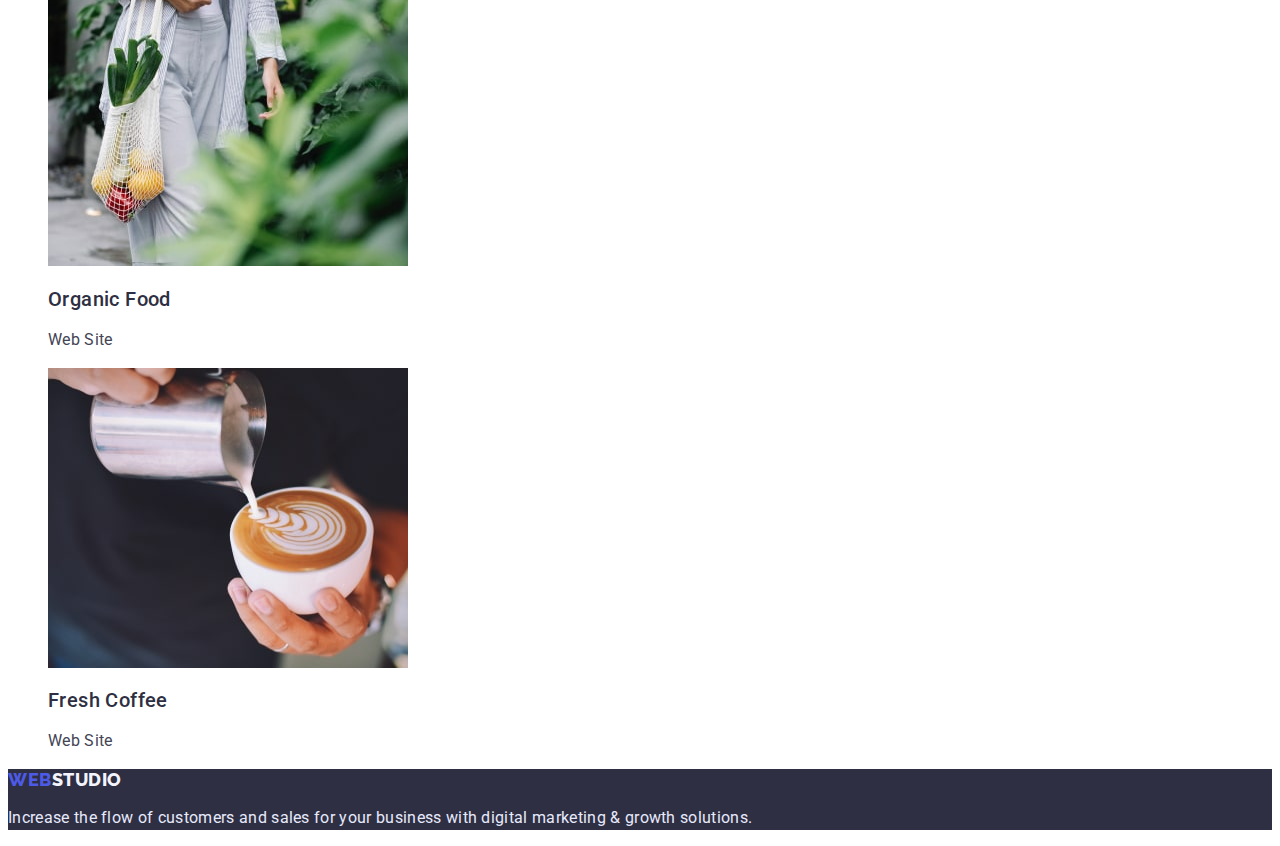
==== commit 317bd14d: "cha" ====
--- a/portfolio.html
+++ b/portfolio.html
@@ -26,9 +26,9 @@
         </nav>
         <address class="address">
             <ul class="address-list list">
-                <li class="address-item"><a href="mailto:info@devstudio.com" target="_blank"
+                <li class="address-item link"><a href="mailto:info@devstudio.com" target="_blank"
                         rel="noopener noreferrer nofollow">info@devstudio.com</a></li>
-                <li class="address-item"><a href="tel:+110001111111">+11 (000) 111-11-11</a></li>
+                <li class="address-item link"><a href="tel:+110001111111">+11 (000) 111-11-11</a></li>
             </ul>
         </address>
     </header>
--- a/css/style.css
+++ b/css/style.css
@@ -1,5 +1,5 @@
 body{
-    font-family: "Roboto" sans-serif;
+    font-family: "Roboto", sans-serif;
     color:#434455;
 }
 
@@ -91,13 +91,16 @@
 .header-list {}
 
 .header-item {
+    font-weight: 500;
     font-size: 16px;
     line-height: 1.5;
     letter-spacing: 0.02em;
     color: #2E2F42;
 }
 
-.address {}
+.address {
+    font-style: normal;
+}
 
 .address-list {}
 
@@ -162,8 +165,8 @@
 
 
 /*!---------------------PORTFOLIO-PAGE-------------------*/
-.team-titile{
-    font-weight: 500
+.team-title{
+    font-weight: 500;
 }
 .item-title{
     font-weight: 500;
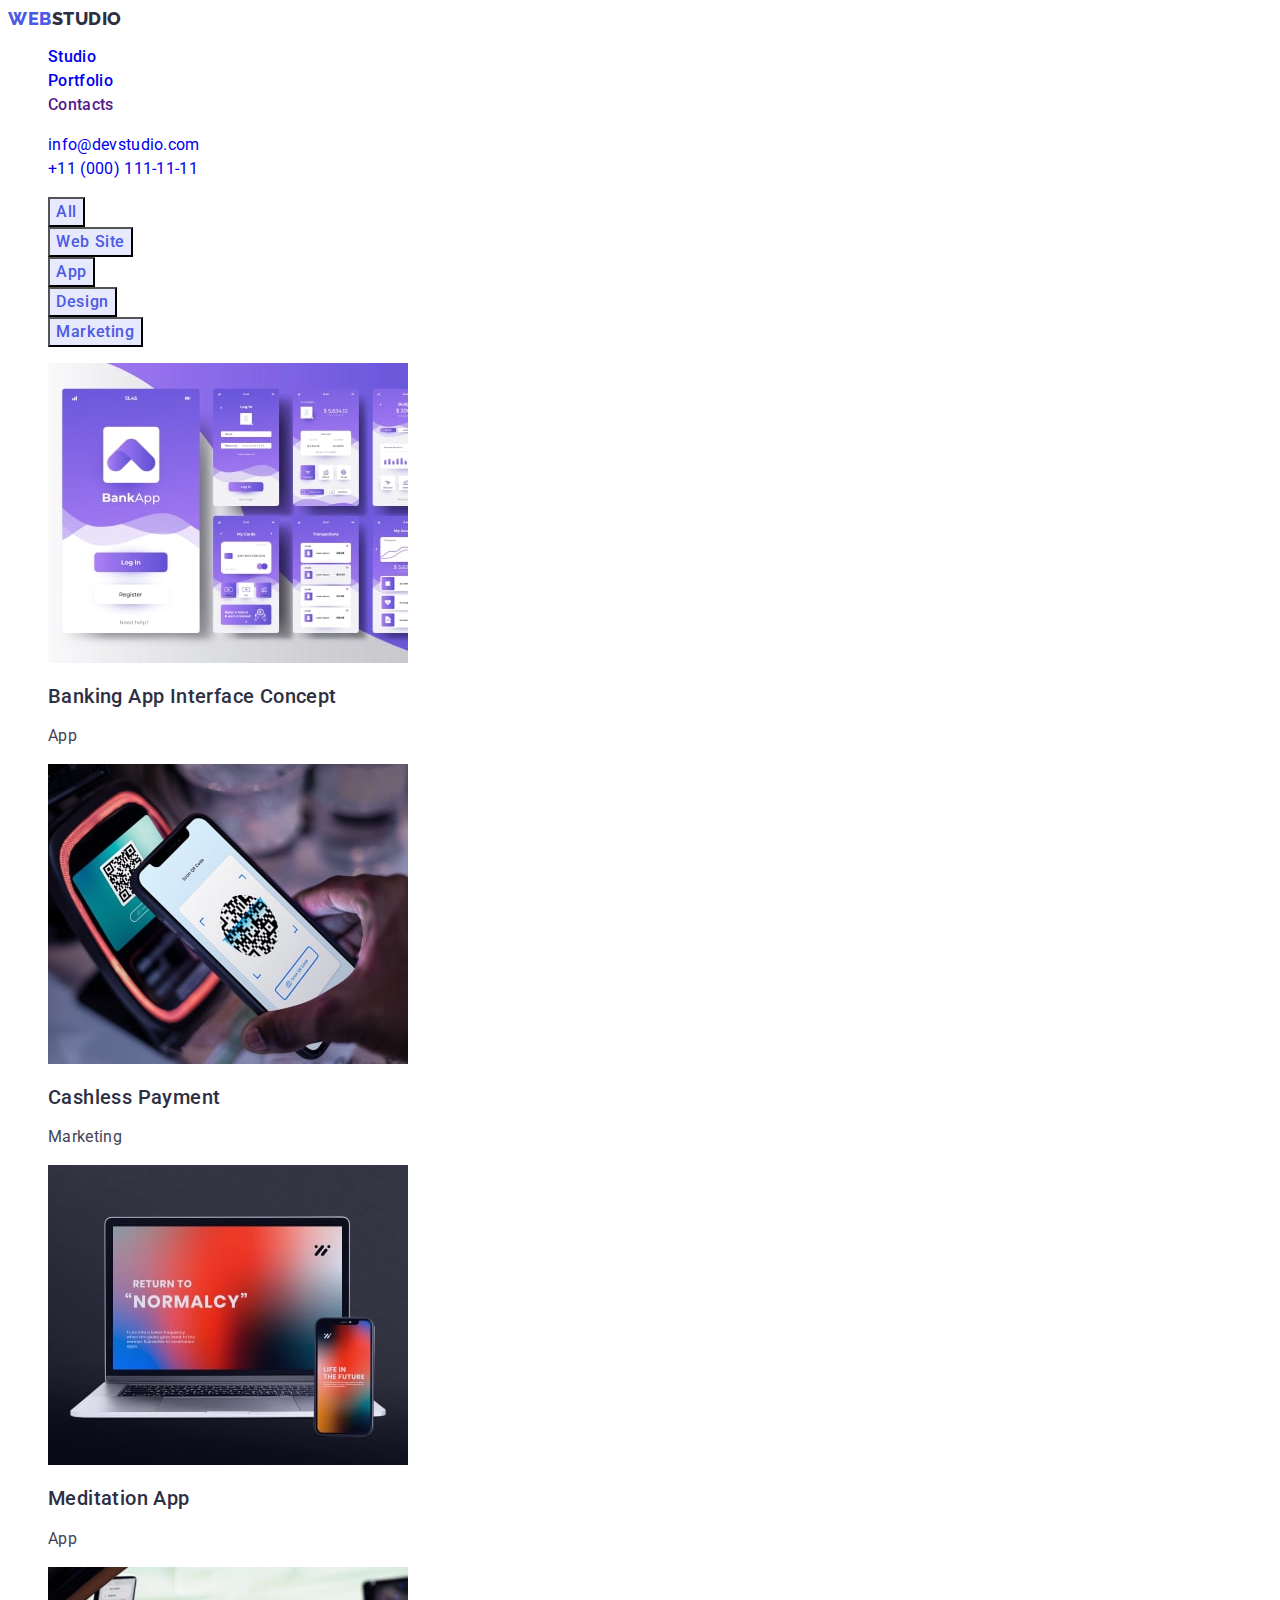
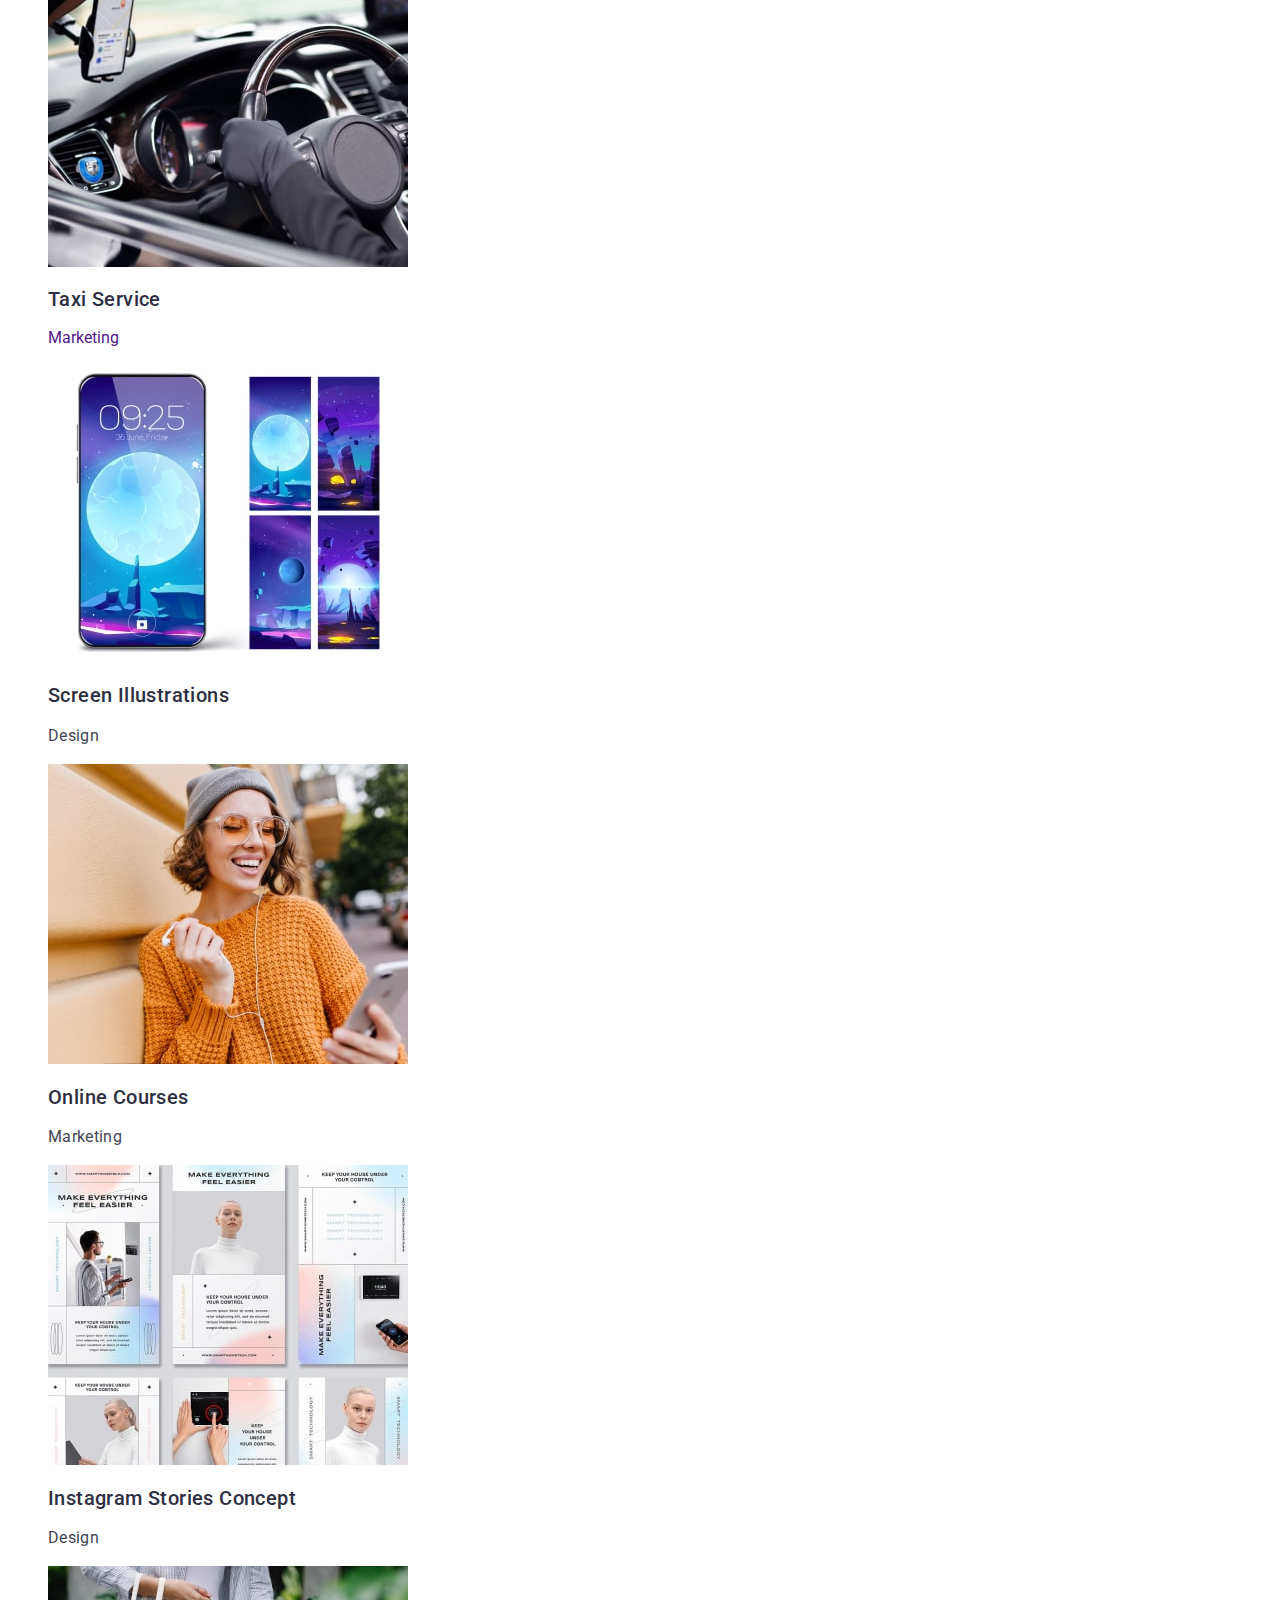
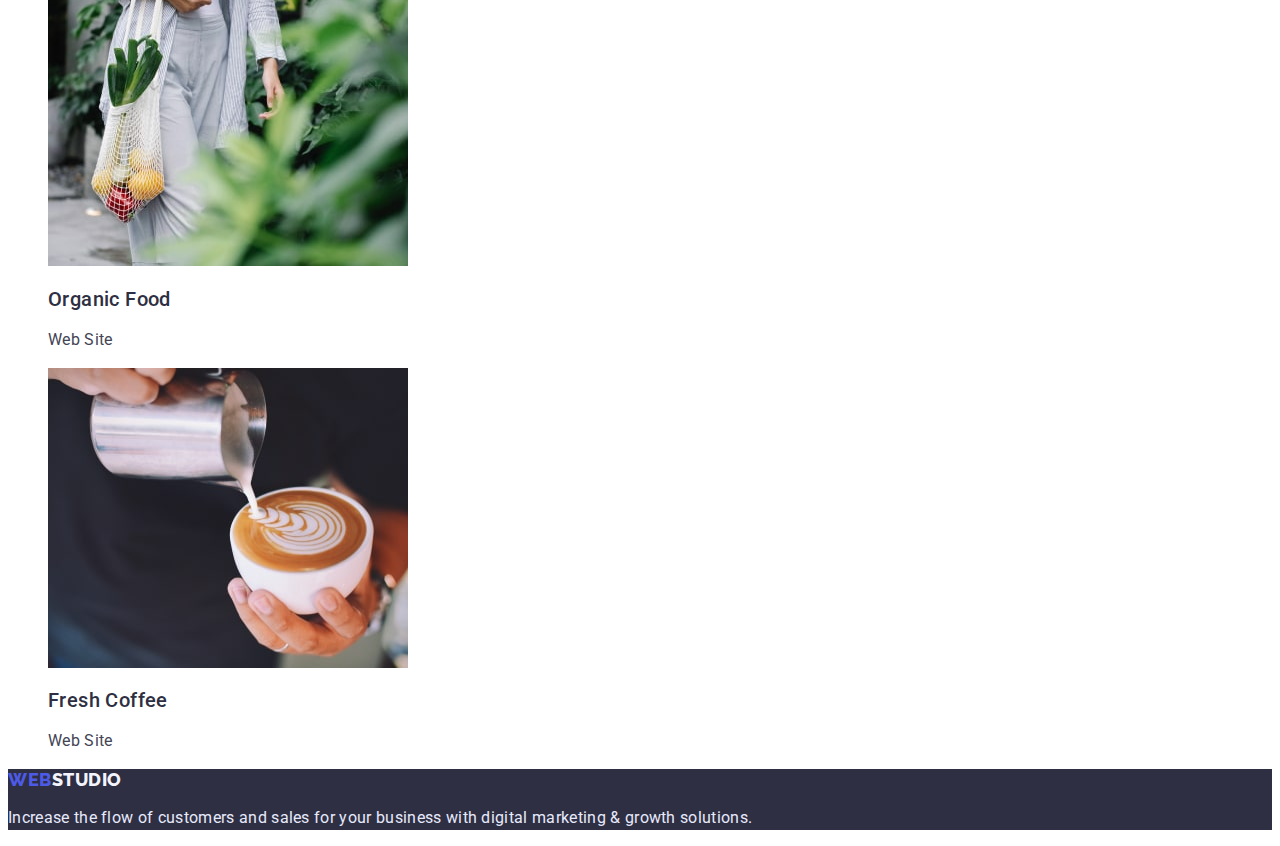
==== commit 3c8c7d03: "changes" ====
--- a/portfolio.html
+++ b/portfolio.html
@@ -19,16 +19,16 @@
             <a class="header-logo link" href="./index.html" target="_blank" rel="noopener noreferrer nofollow">Web<span
                     class="logo-second-word">Studio</span></a>
             <ul class="header-list list">
-                <li class="header-item"><a href="/index.html">Studio</a></li>
-                <li class="header-item"><a href="./portfolio.html">Portfolio</a></li>
-                <li class="header-item"><a href="">Contacts</a></li>
+                <li class="header-item"><a class="header-item-link link" href="/index.html">Studio</a></li>
+                <li class="header-item"><a class="header-item-link link" href="./portfolio.html">Portfolio</a></li>
+                <li class="header-item"><a class="header-item-link link" href="">Contacts</a></li>
             </ul>
         </nav>
         <address class="address">
             <ul class="address-list list">
-                <li class="address-item link"><a href="mailto:info@devstudio.com" target="_blank"
+                <li class="address-item"><a class="adsress-item-link link" href="mailto:info@devstudio.com" target="_blank"
                         rel="noopener noreferrer nofollow">info@devstudio.com</a></li>
-                <li class="address-item link"><a href="tel:+110001111111">+11 (000) 111-11-11</a></li>
+                <li class="address-item"><a class="address-item-link link"href="tel:+110001111111">+11 (000) 111-11-11</a></li>
             </ul>
         </address>
     </header>
--- a/css/style.css
+++ b/css/style.css
@@ -110,6 +110,11 @@
     letter-spacing: 0.02em;
     color: #434455;
 }
+
+.address-item:hover{
+    color:#404bbf;
+}
+
 /*!--------------------INDEX-PAGE----------------------*/
 /**-----------------------HERO----------------------*/
 .hero{ 
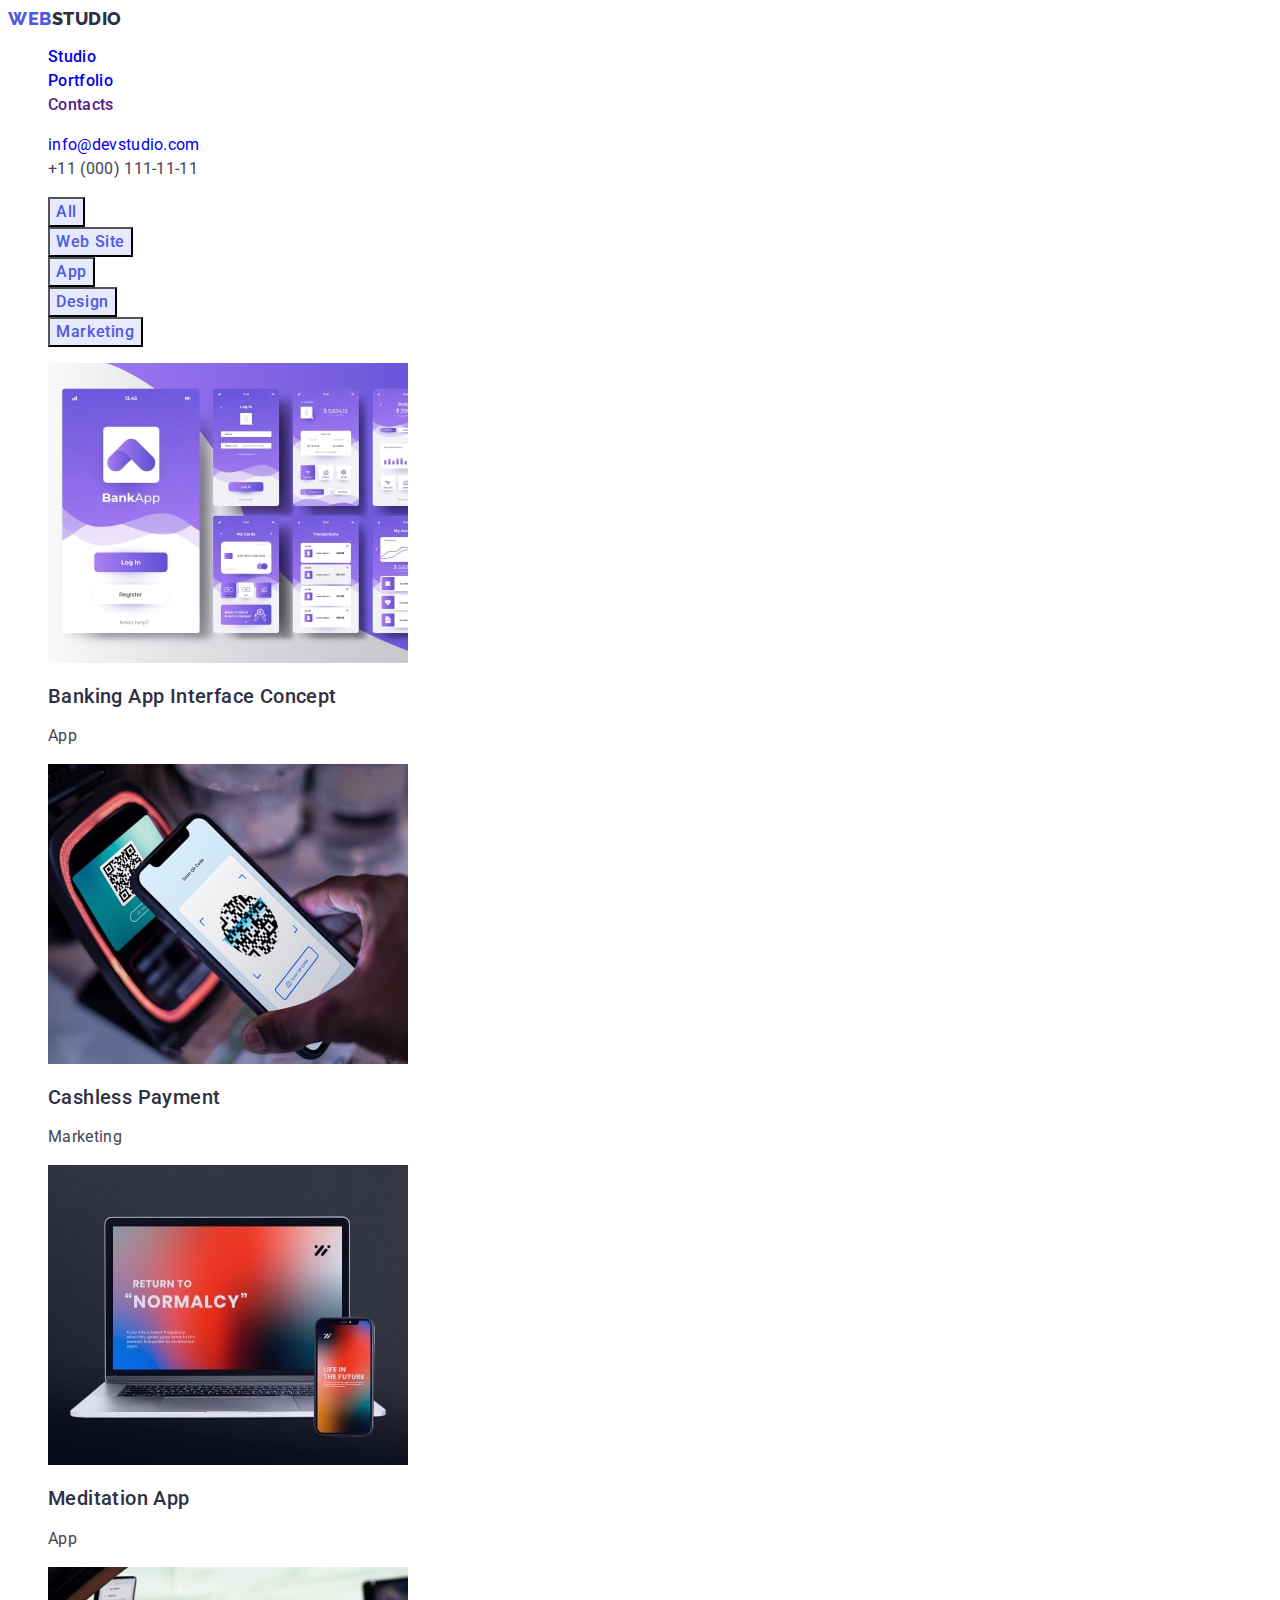
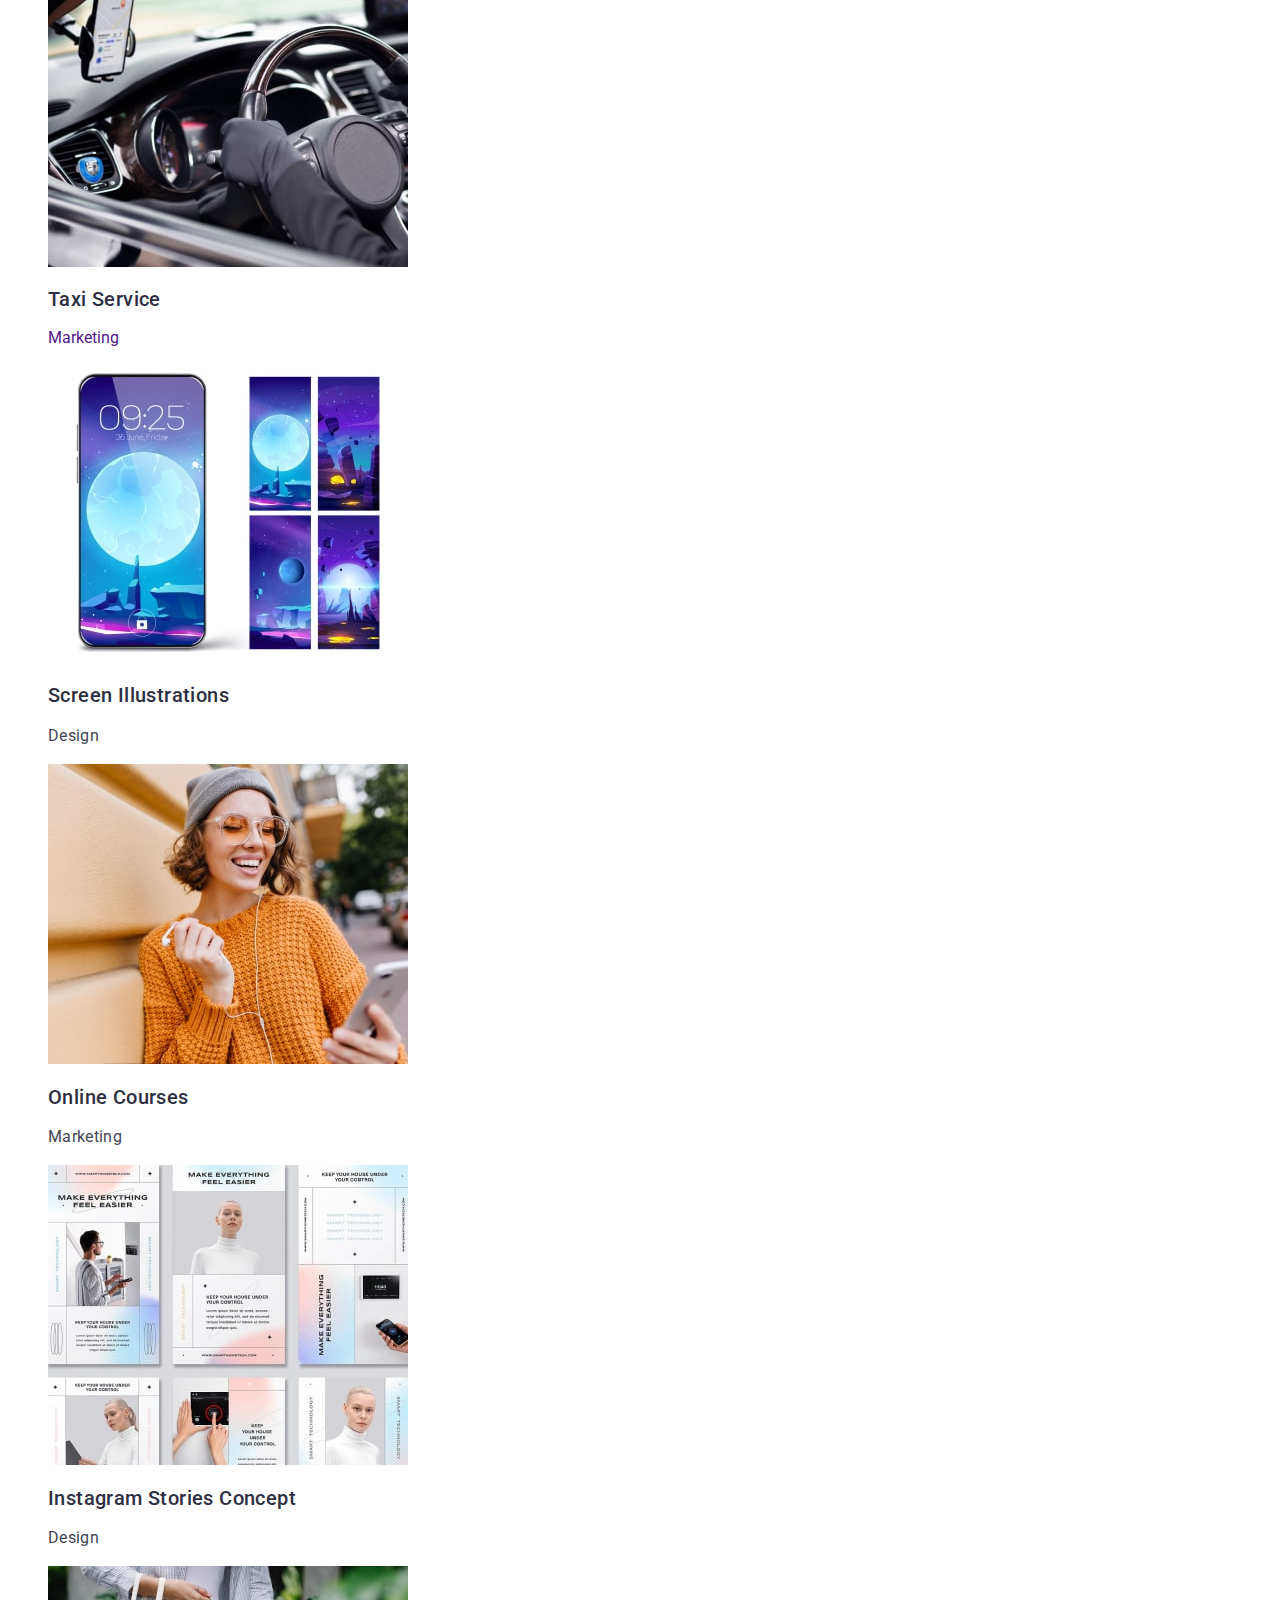
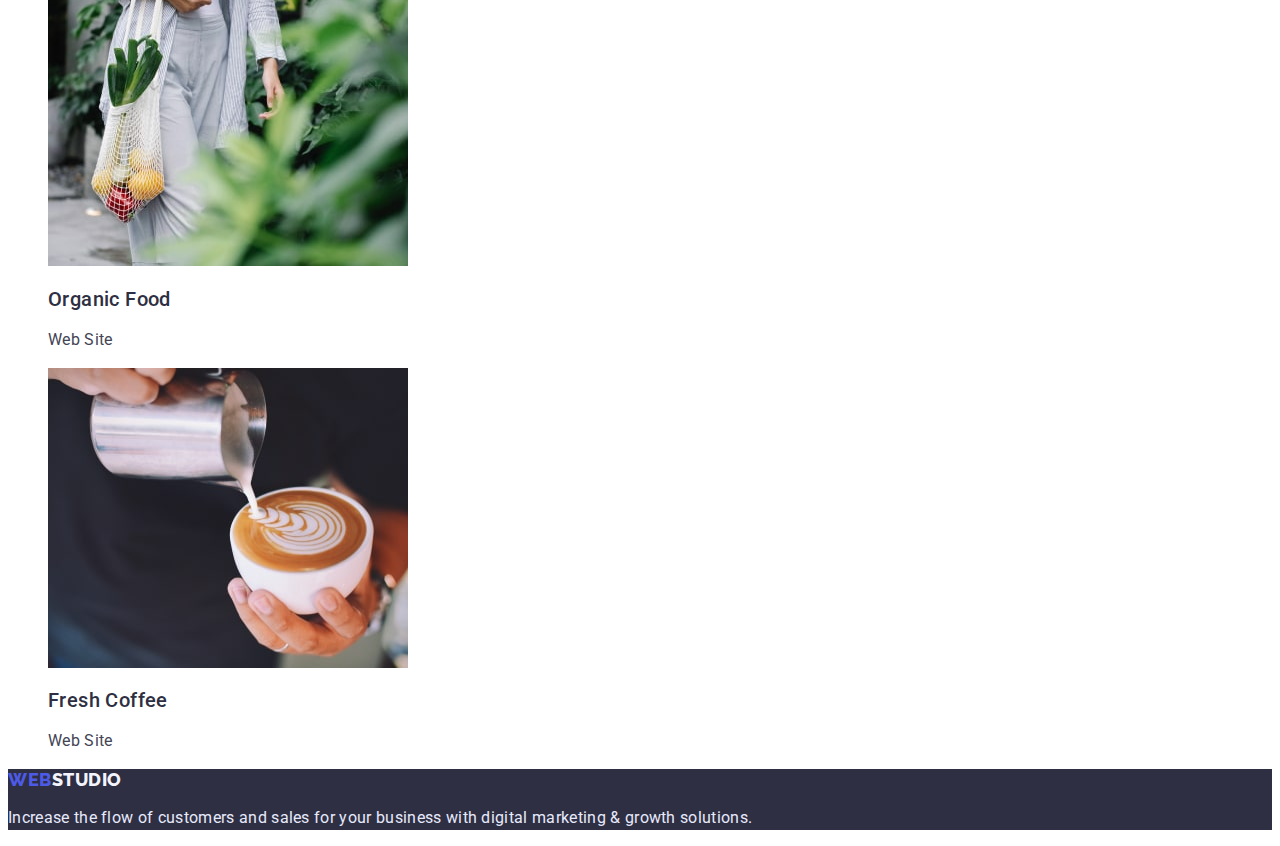
==== commit aa24f481: "Update portfolio.html" ====
--- a/portfolio.html
+++ b/portfolio.html
@@ -28,7 +28,7 @@
             <ul class="address-list list">
                 <li class="address-item"><a class="adsress-item-link link" href="mailto:info@devstudio.com" target="_blank"
                         rel="noopener noreferrer nofollow">info@devstudio.com</a></li>
-                <li class="address-item"><a class="address-item-link link"href="tel:+110001111111">+11 (000) 111-11-11</a></li>
+                <li class="address-item"><a class="address-item-link link" href="tel:+110001111111">+11 (000) 111-11-11</a></li>
             </ul>
         </address>
     </header>
--- a/css/style.css
+++ b/css/style.css
@@ -102,7 +102,9 @@
     font-style: normal;
 }
 
-.address-list {}
+.address-item-link {
+    color:#434455;
+}
 
 .address-item {
     font-size: 16px;
@@ -112,6 +114,11 @@
 }
 
 .address-item:hover{
+    color:#404bbf;
+}
+
+.header-item-link:hover,
+.header-item-link:focus{
     color:#404bbf;
 }
 
@@ -168,6 +175,10 @@
     color: #434455;
 }
 
+.team-title{
+    font-weight: 500;
+}
+
 
 /*!---------------------PORTFOLIO-PAGE-------------------*/
 .team-title{
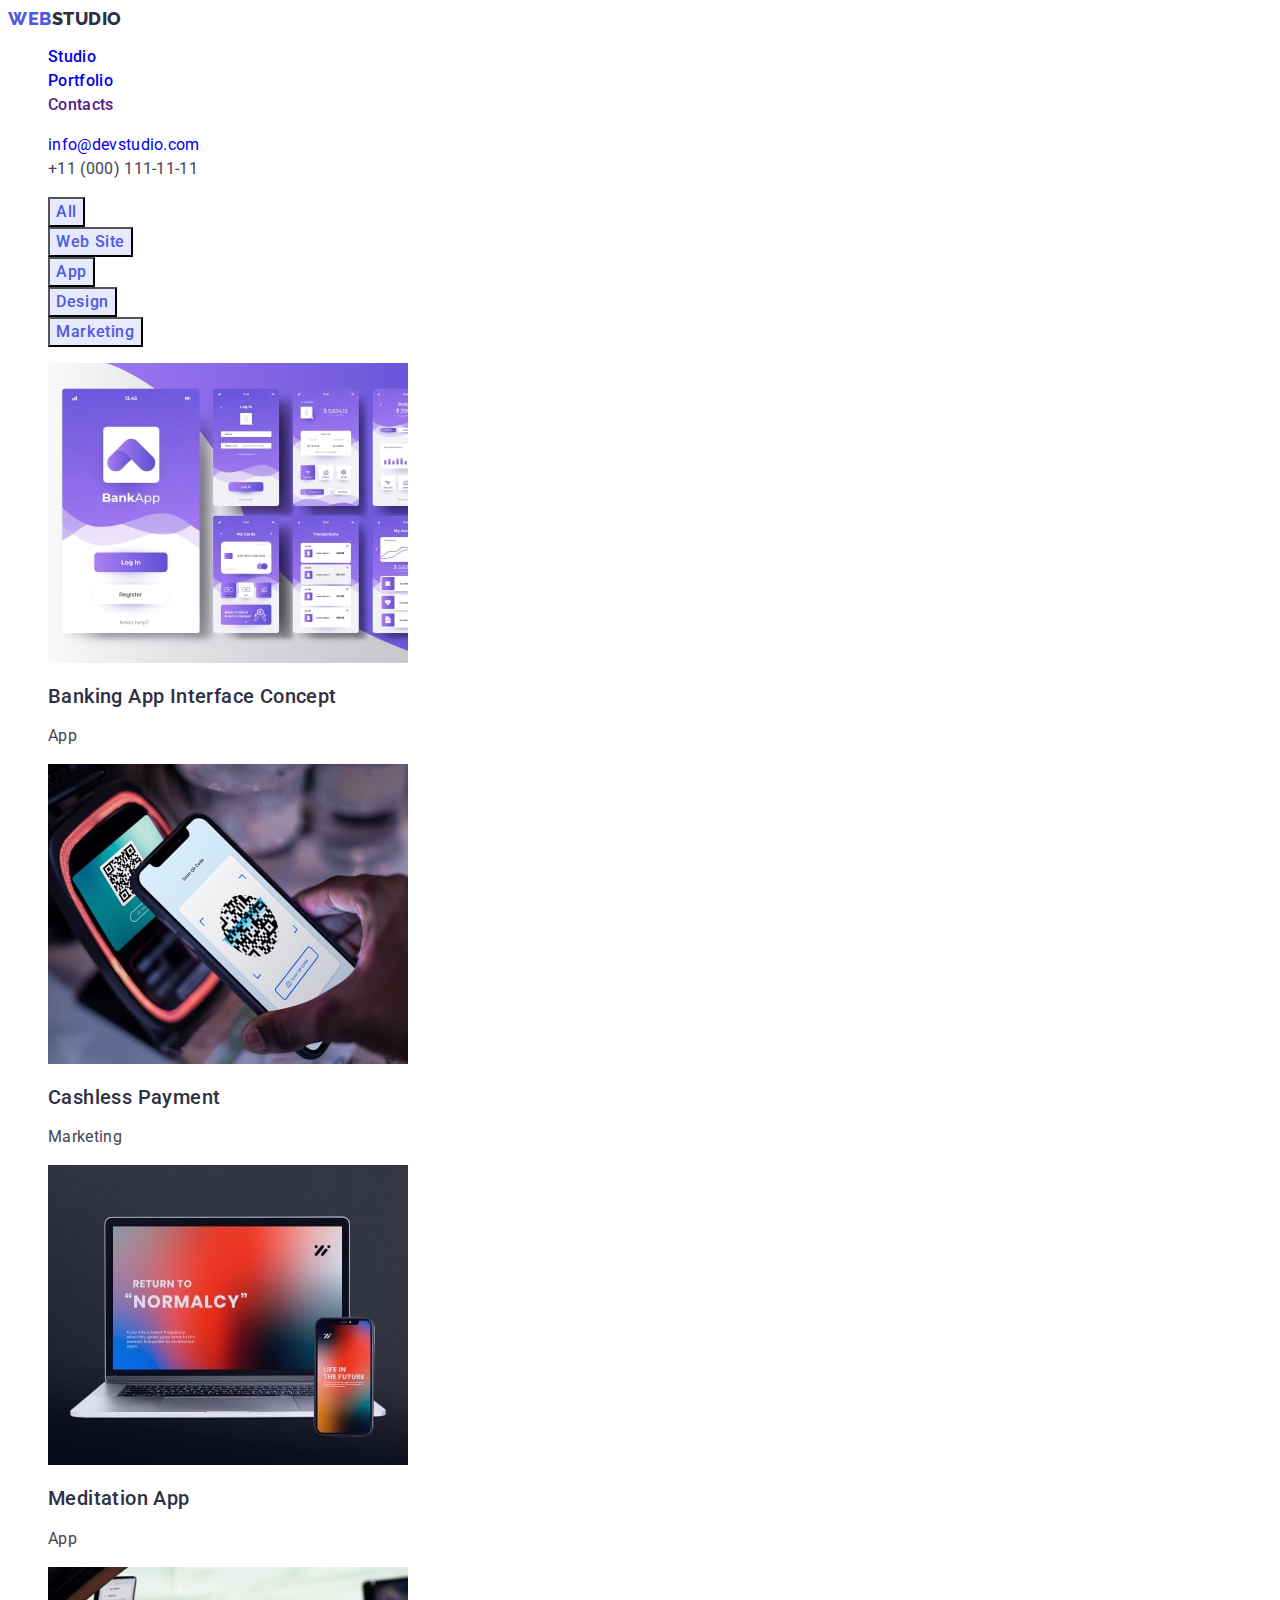
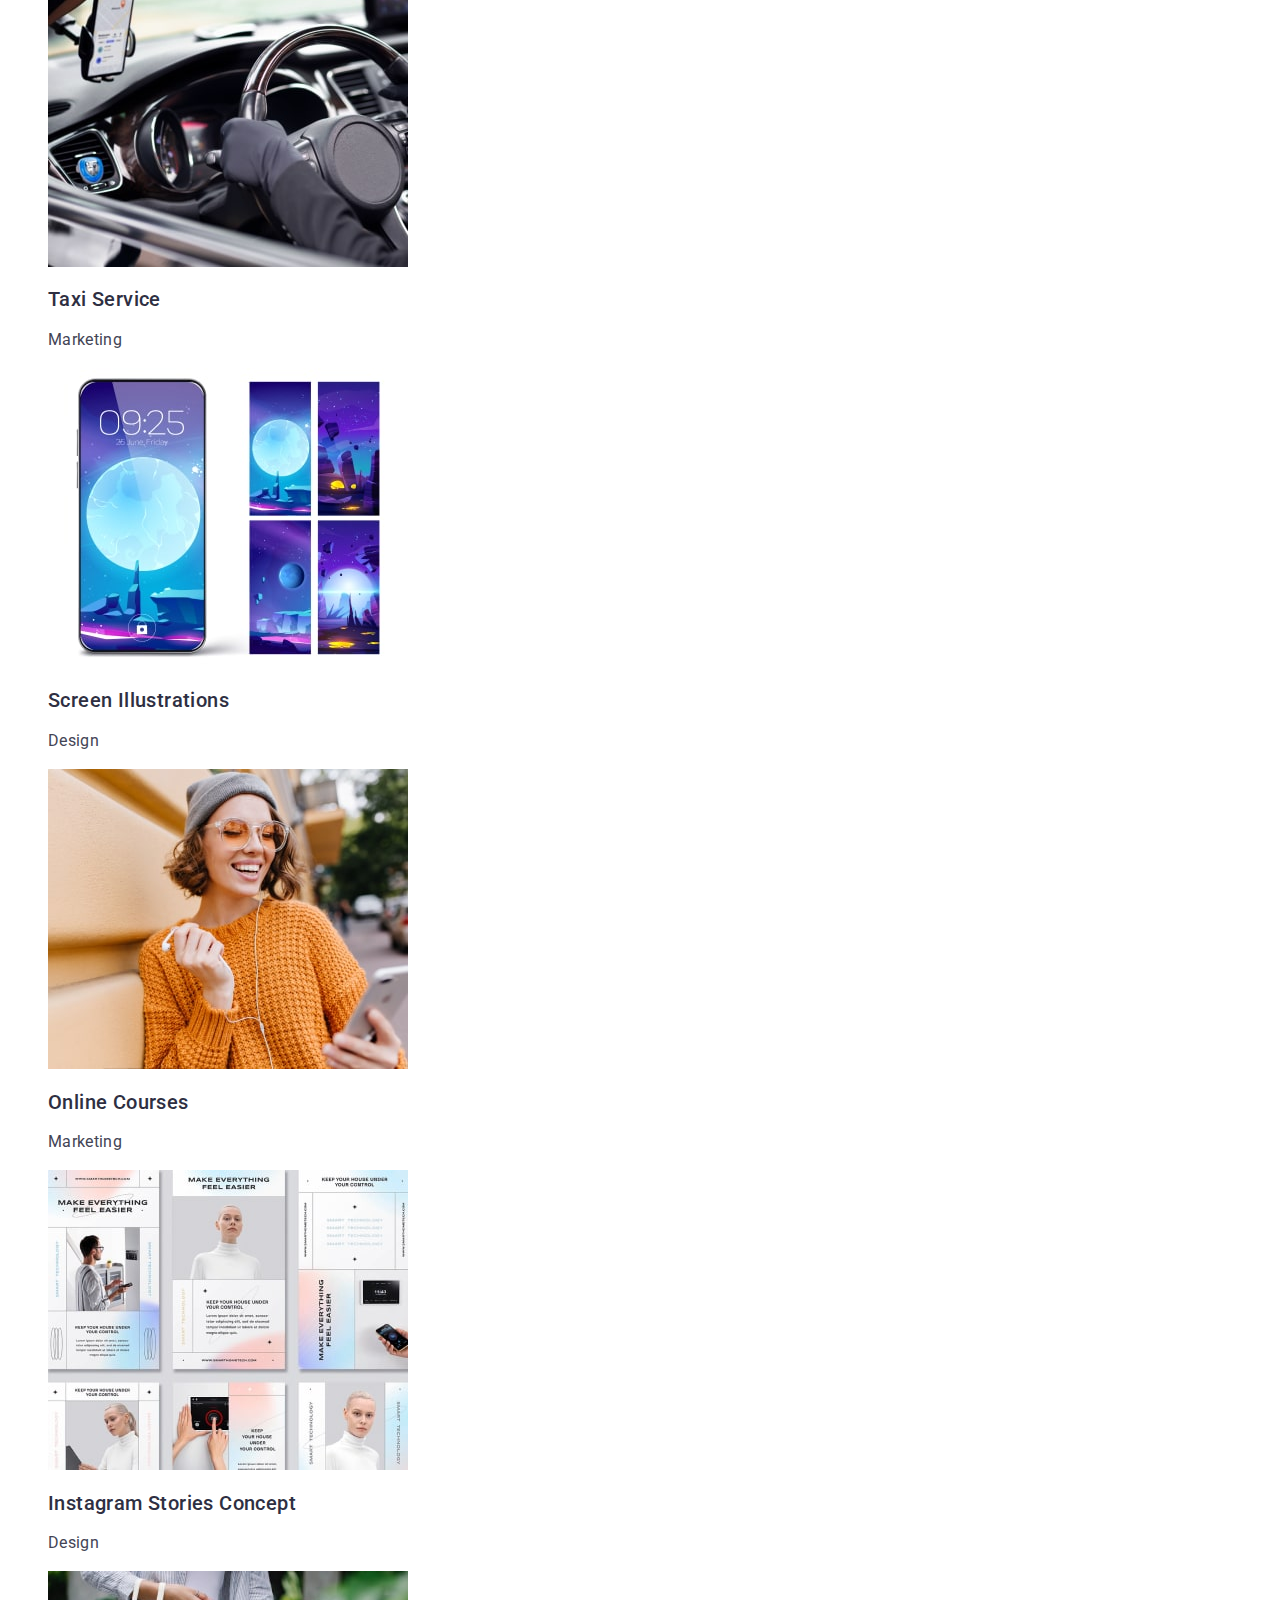
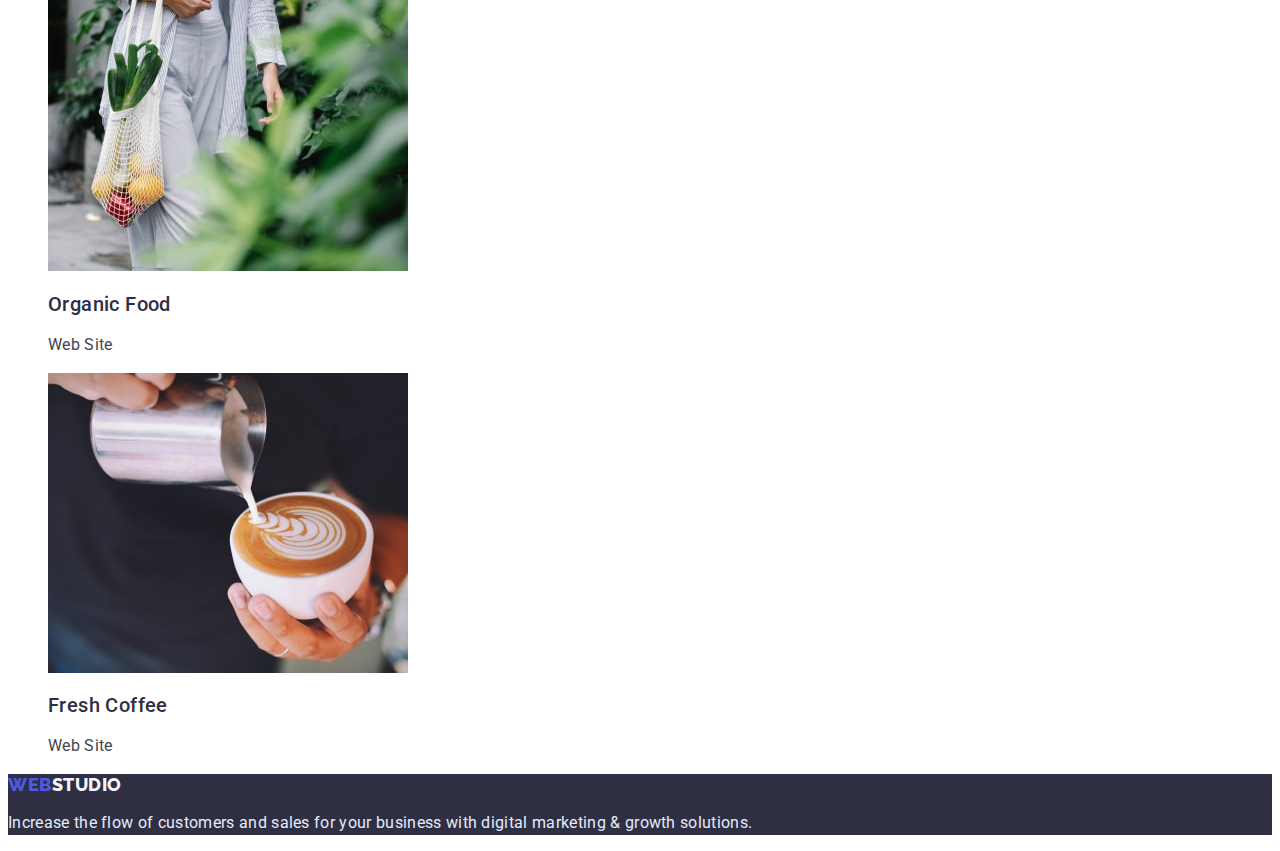
==== commit 4b140800: "Update portfolio.html" ====
--- a/portfolio.html
+++ b/portfolio.html
@@ -83,7 +83,7 @@
                     <a class="item-link link" href="">
                         <img src="./images/row-2-img-1-min.jpg" alt="servise image" width="360" height="300">
                         <h2 class="item-title">Taxi Service</h2>
-                        <p class="item-descriptiont">Marketing</p>
+                        <p class="item-description">Marketing</p>
                     </a>
                     
                 </li>
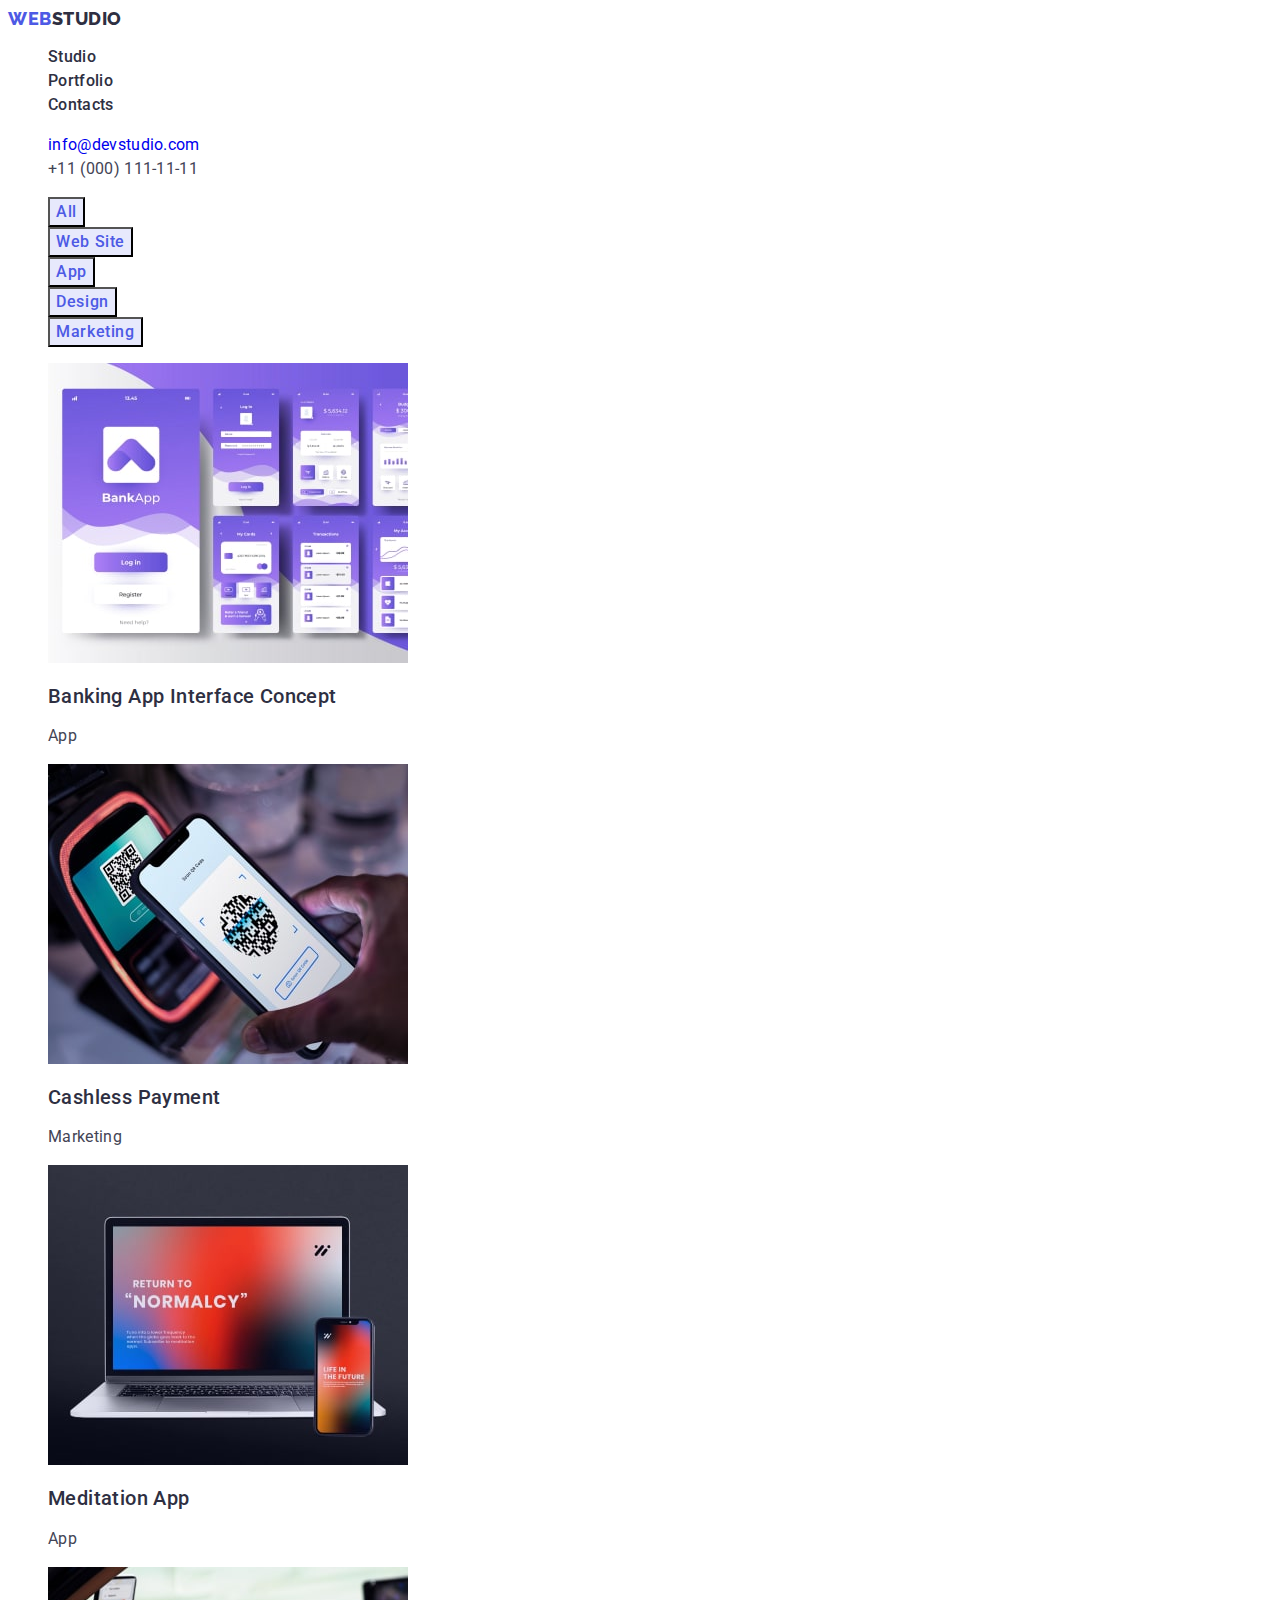
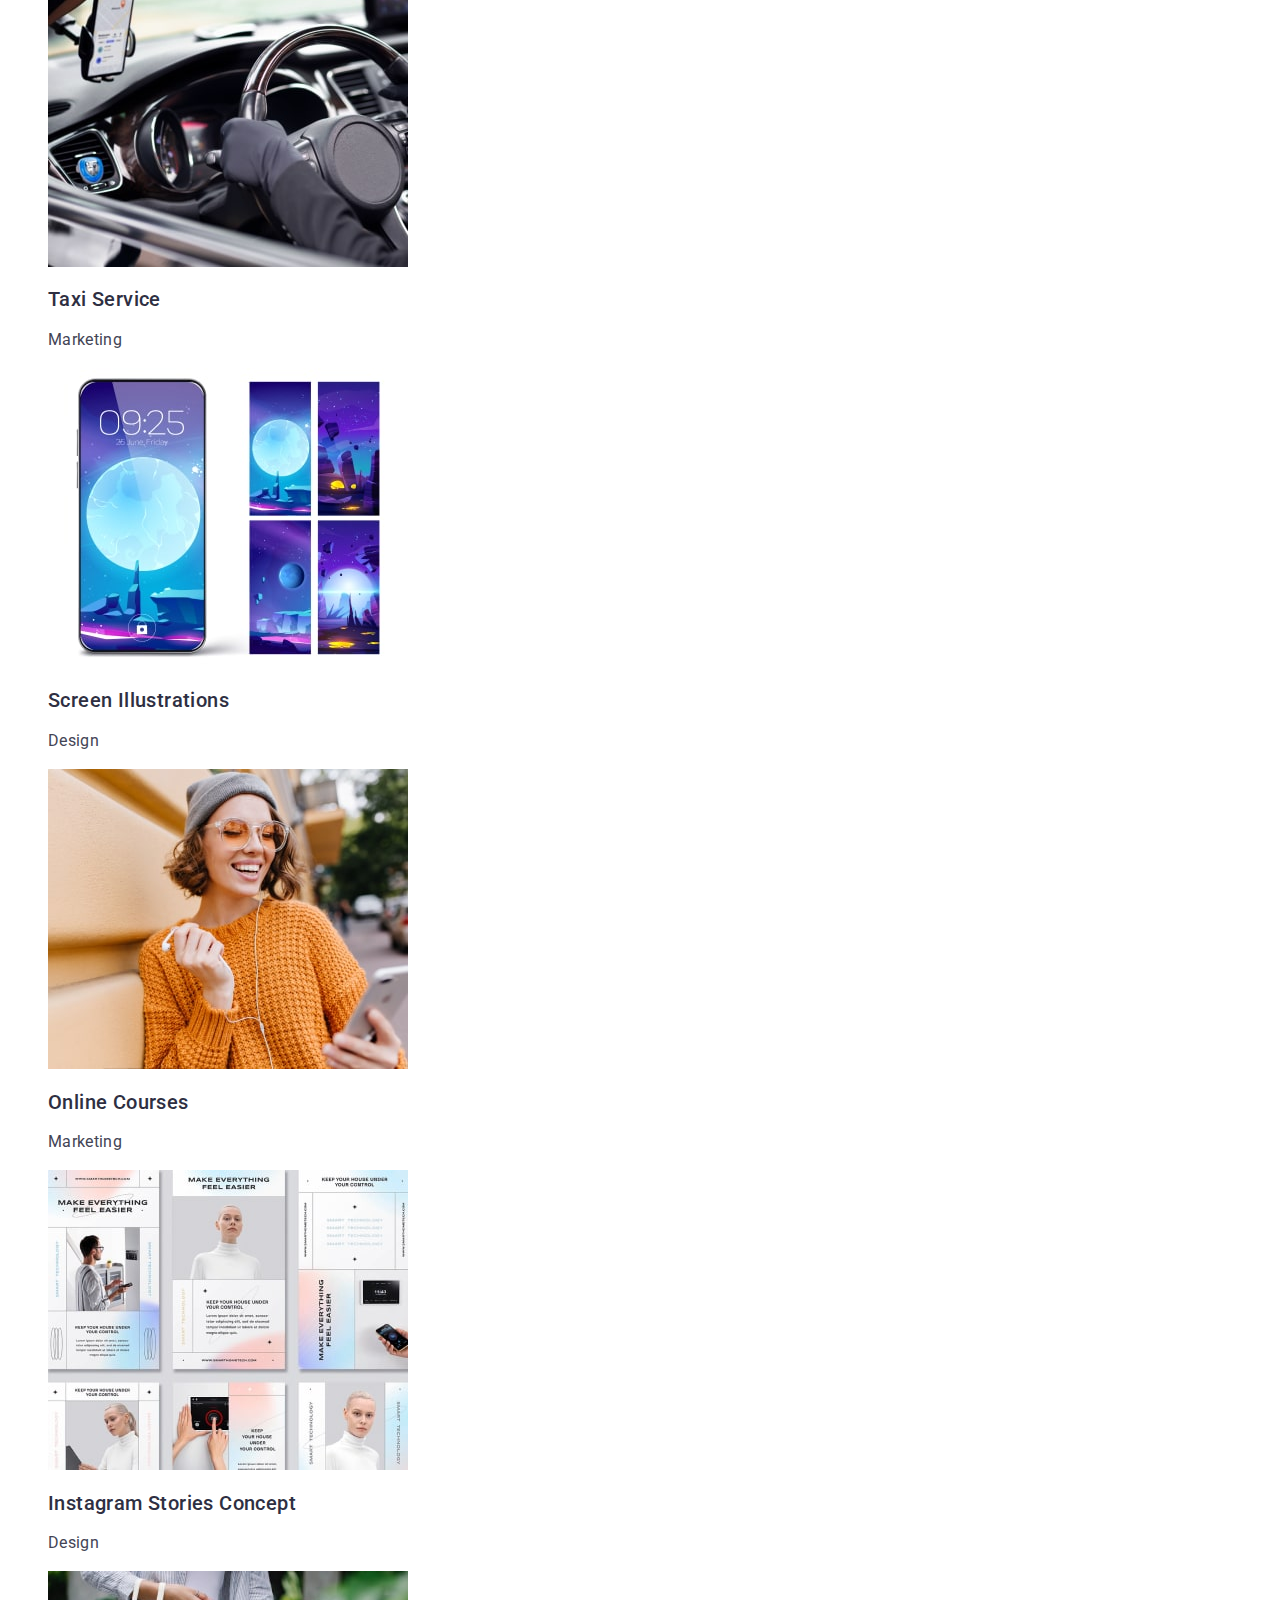
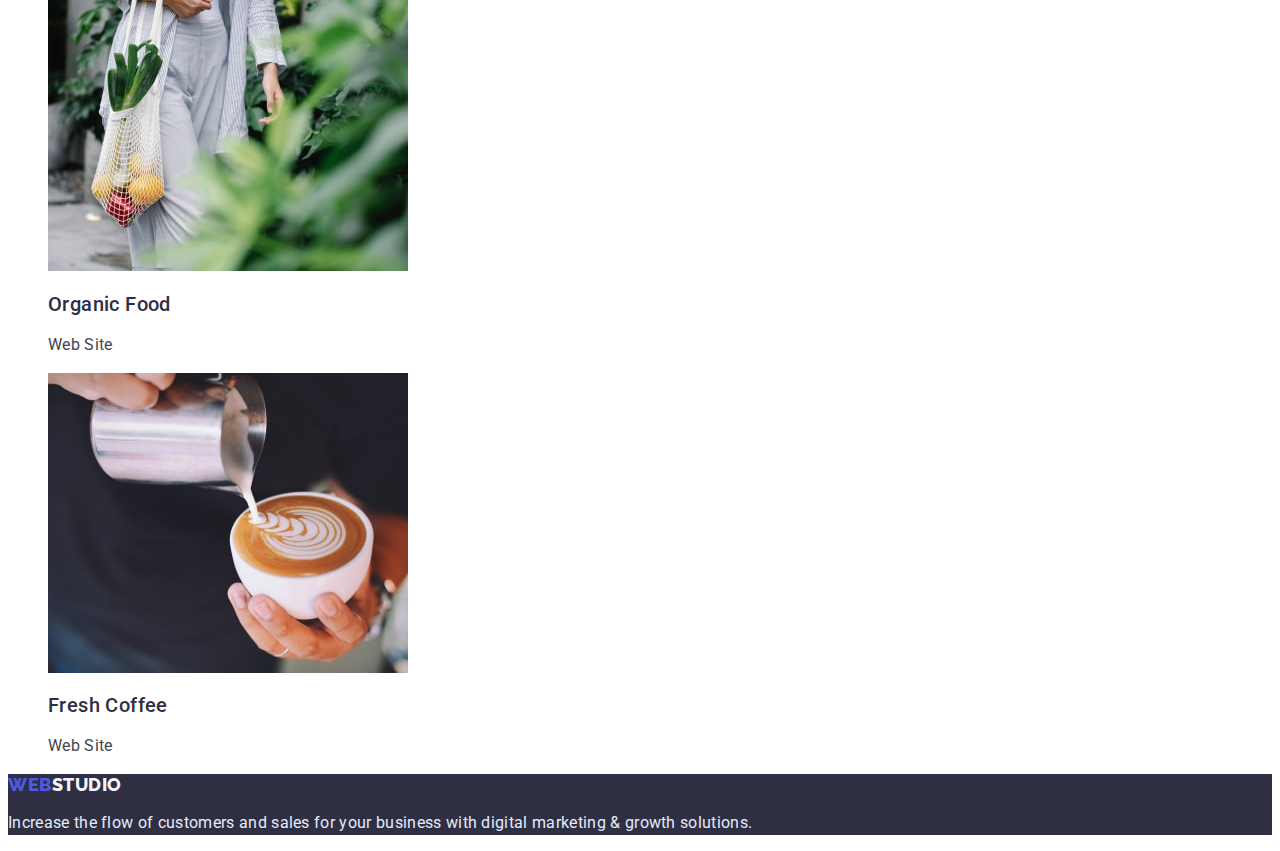
==== commit 92ac0893: "Update portfolio.html" ====
--- a/portfolio.html
+++ b/portfolio.html
@@ -19,7 +19,7 @@
             <a class="header-logo link" href="./index.html" target="_blank" rel="noopener noreferrer nofollow">Web<span
                     class="logo-second-word">Studio</span></a>
             <ul class="header-list list">
-                <li class="header-item"><a class="header-item-link link" href="/index.html">Studio</a></li>
+                <li class="header-item"><a class="header-item-link link" href="./index.html">Studio</a></li>
                 <li class="header-item"><a class="header-item-link link" href="./portfolio.html">Portfolio</a></li>
                 <li class="header-item"><a class="header-item-link link" href="">Contacts</a></li>
             </ul>
--- a/css/style.css
+++ b/css/style.css
@@ -81,6 +81,11 @@
     color: #E7E9FC;
 }
 
+.address-item-link:hover,
+.address-item-link:focus{
+    color:#404bbf;
+}
+
 /**-------------------------HEADER---------------------*/
 .header {}
 
@@ -98,6 +103,10 @@
     color: #2E2F42;
 }
 
+.header-item-link{
+    color:#2e2f42;
+}
+
 .address {
     font-style: normal;
 }
@@ -118,7 +127,8 @@
 }
 
 .header-item-link:hover,
-.header-item-link:focus{
+.header-item-link:focus,
+.header-item-link:active{
     color:#404bbf;
 }
 
@@ -137,9 +147,21 @@
 
 .hero-btn{
     font-family: inherit;
-    background: #ffffff;
-}
-
+    cursor: pointer;
+    font-weight: 500;
+    font-size: 16px;
+    line-height: 1.5;
+    display: flex;
+    align-items: center;
+    letter-spacing: 0.04em;
+    color: #ffffff;
+    background: #4D5AE5;
+}
+
+.hero-btn:hover,
+.hero-btn:focus{
+    background-color:#404BBF;
+}
 
 /**------------COMPANY_POLICY---------------*/
 
@@ -176,7 +198,7 @@
 }
 
 .team-title{
-    font-weight: 500;
+    font-weight:500;
 }
 
 
